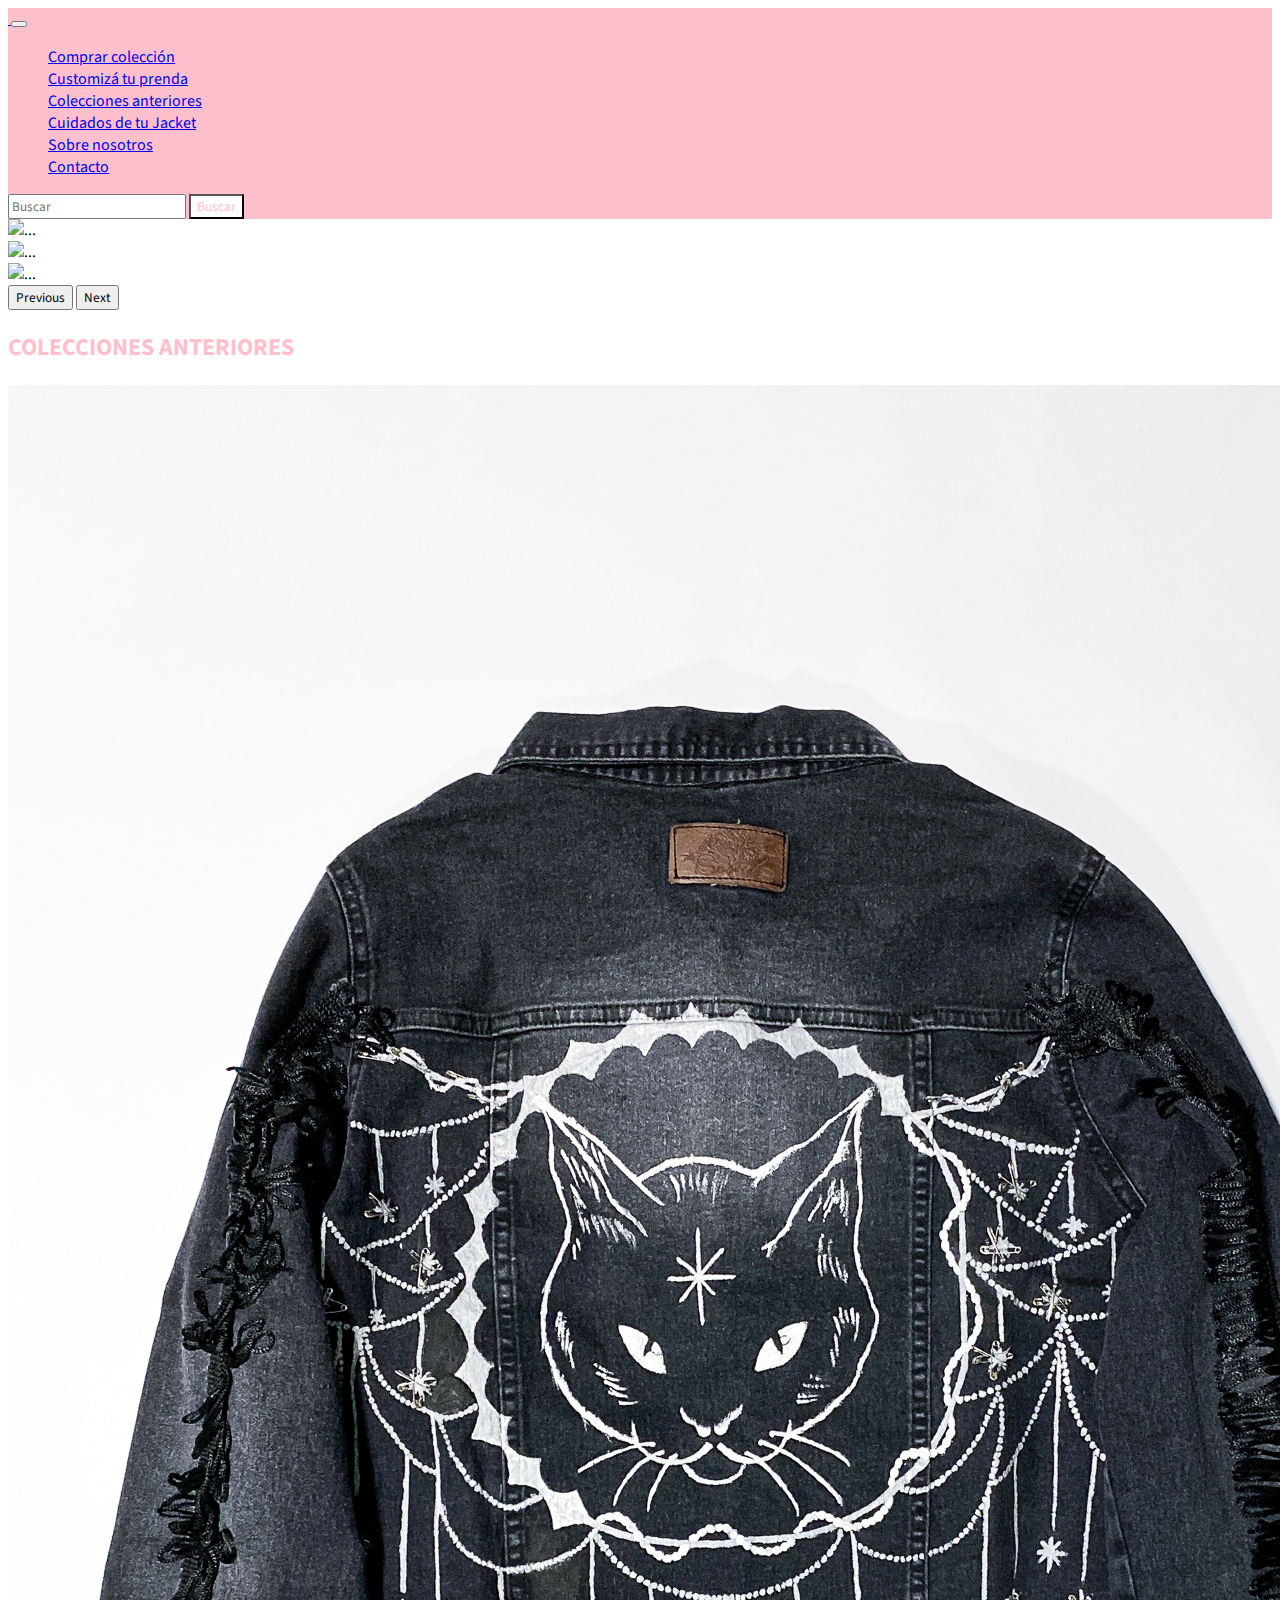
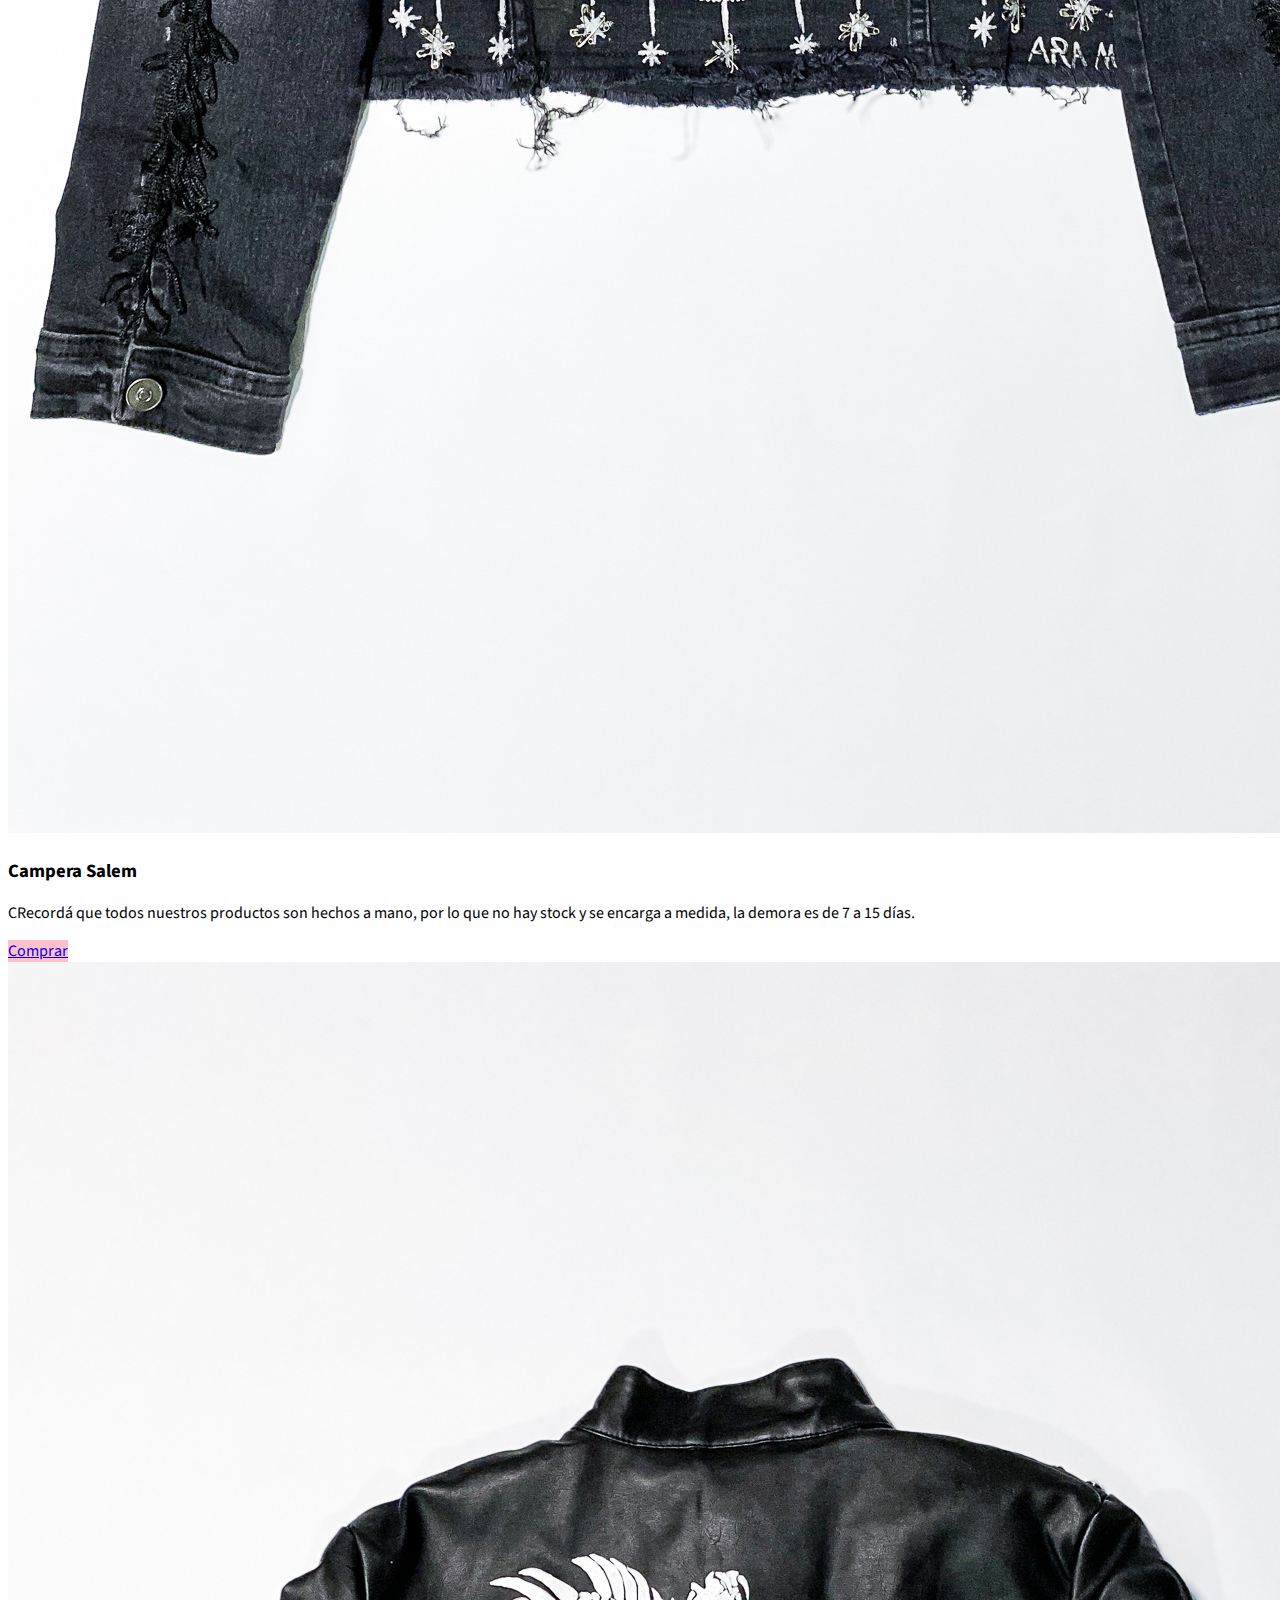
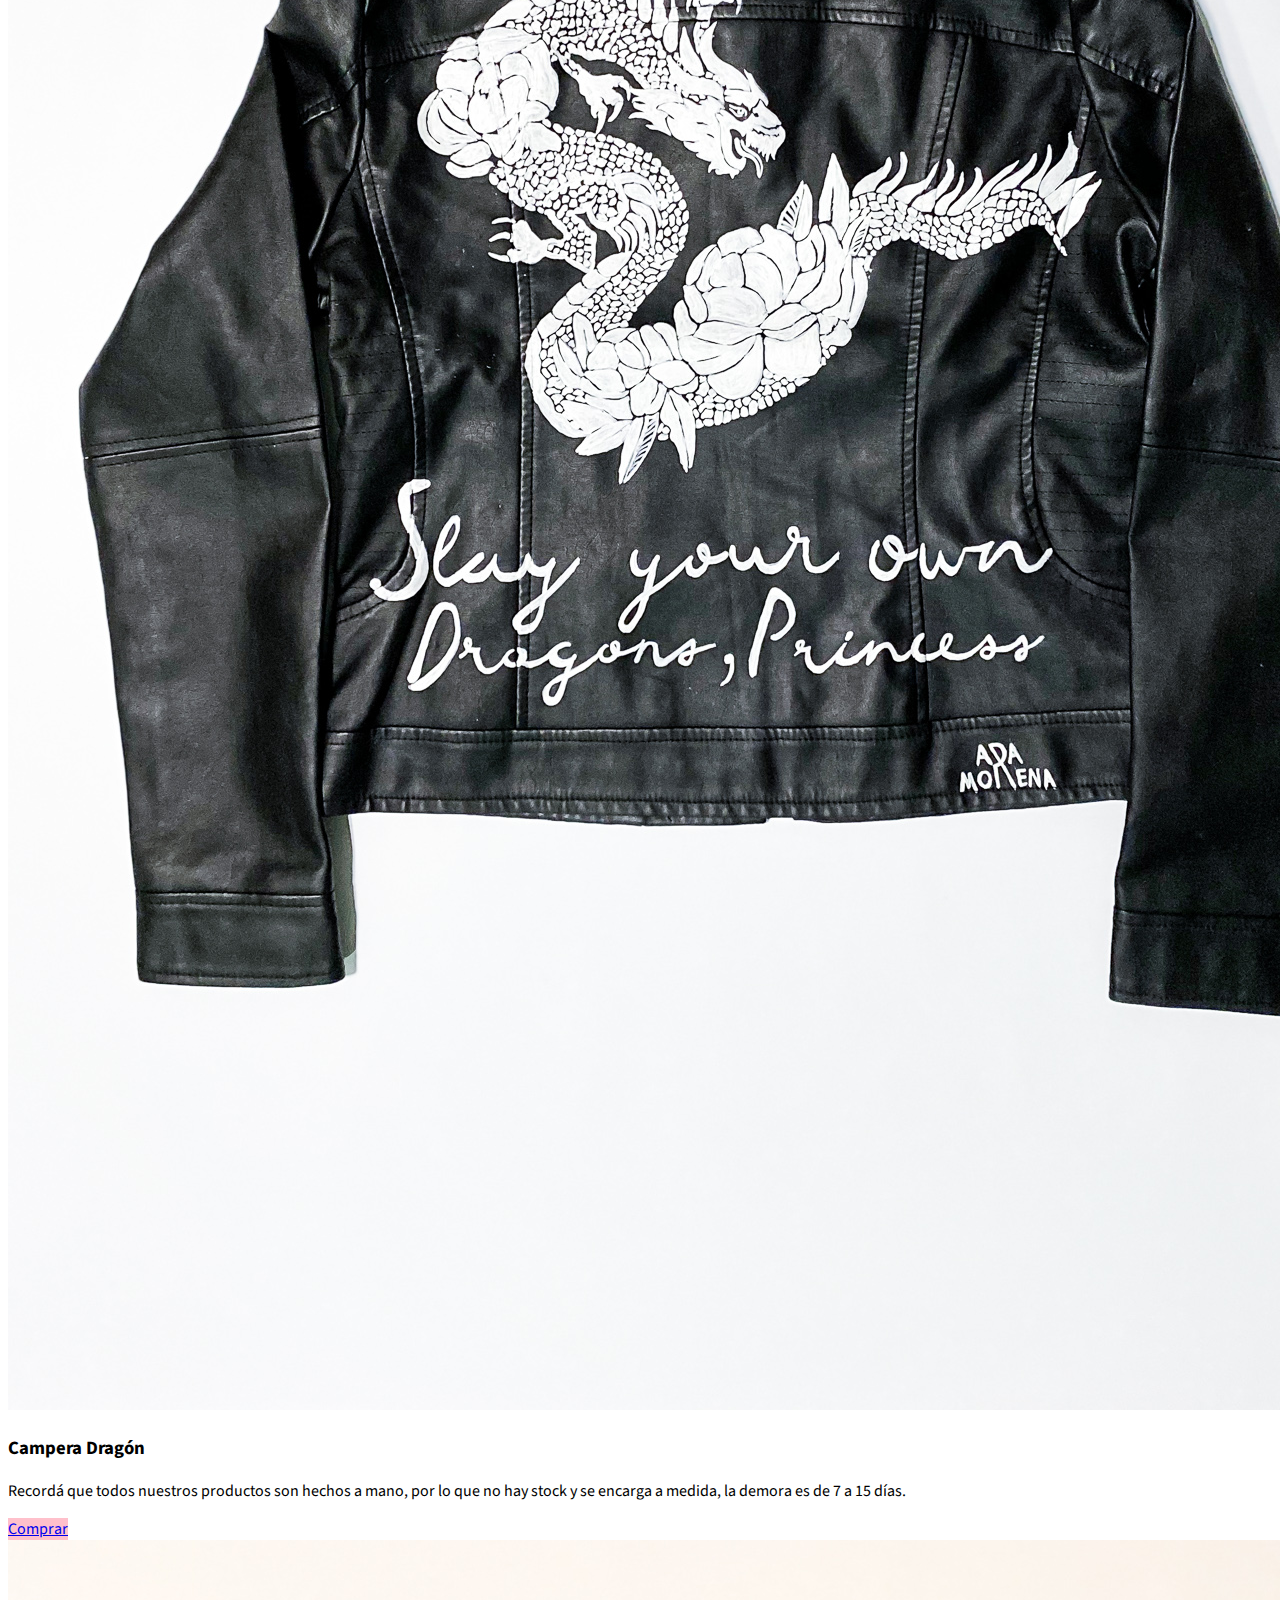
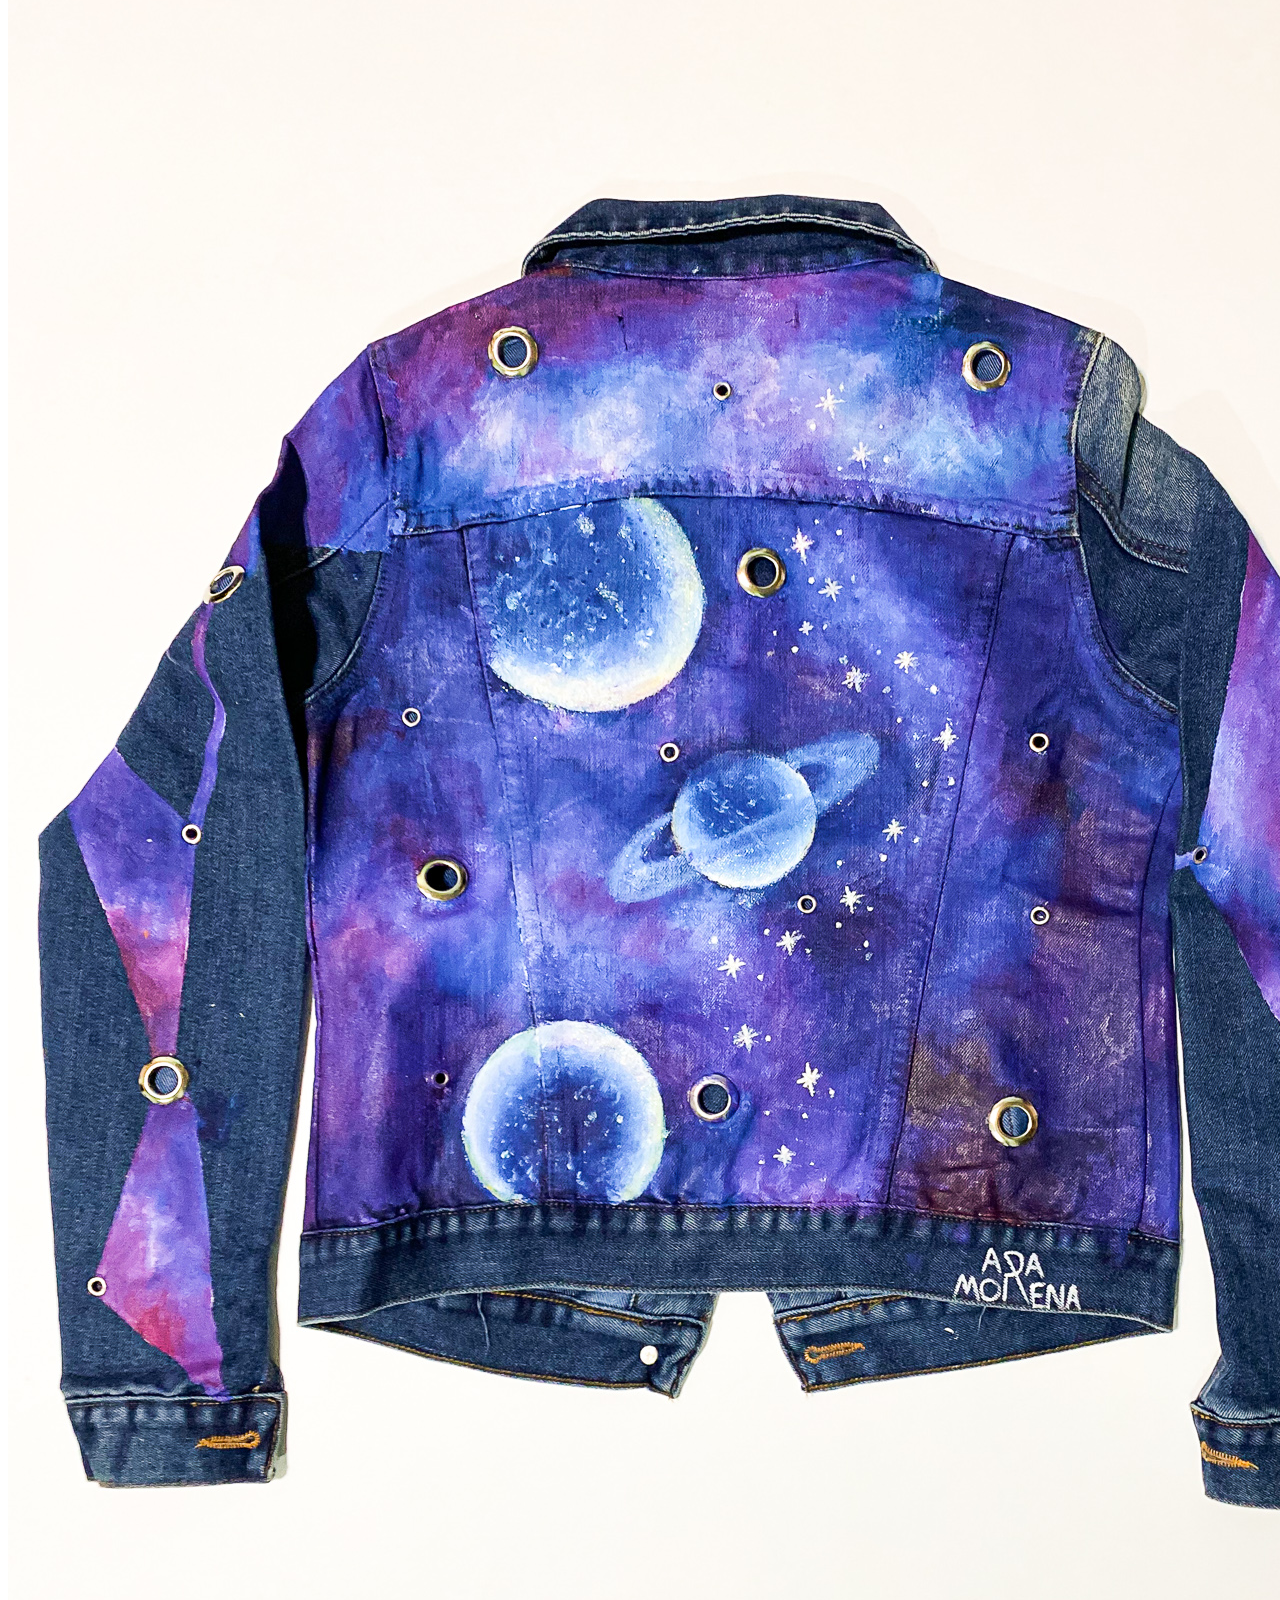
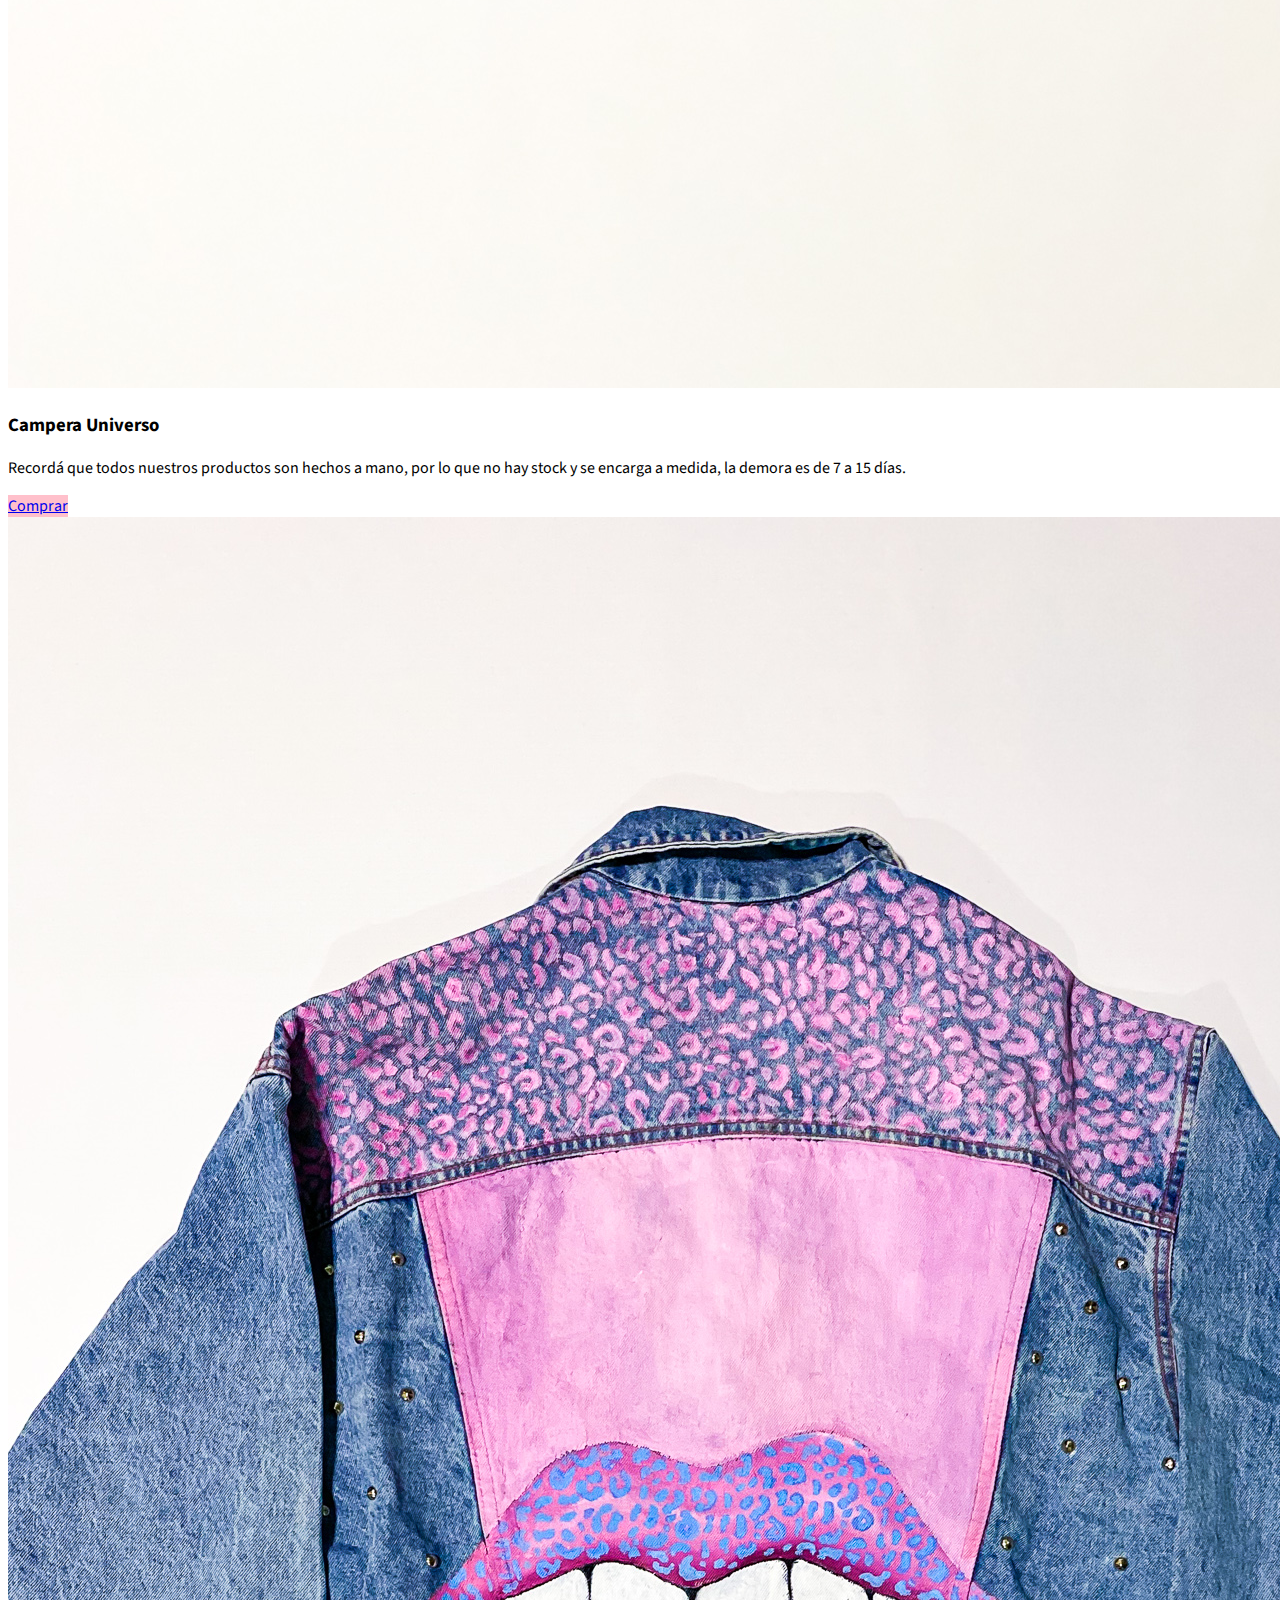
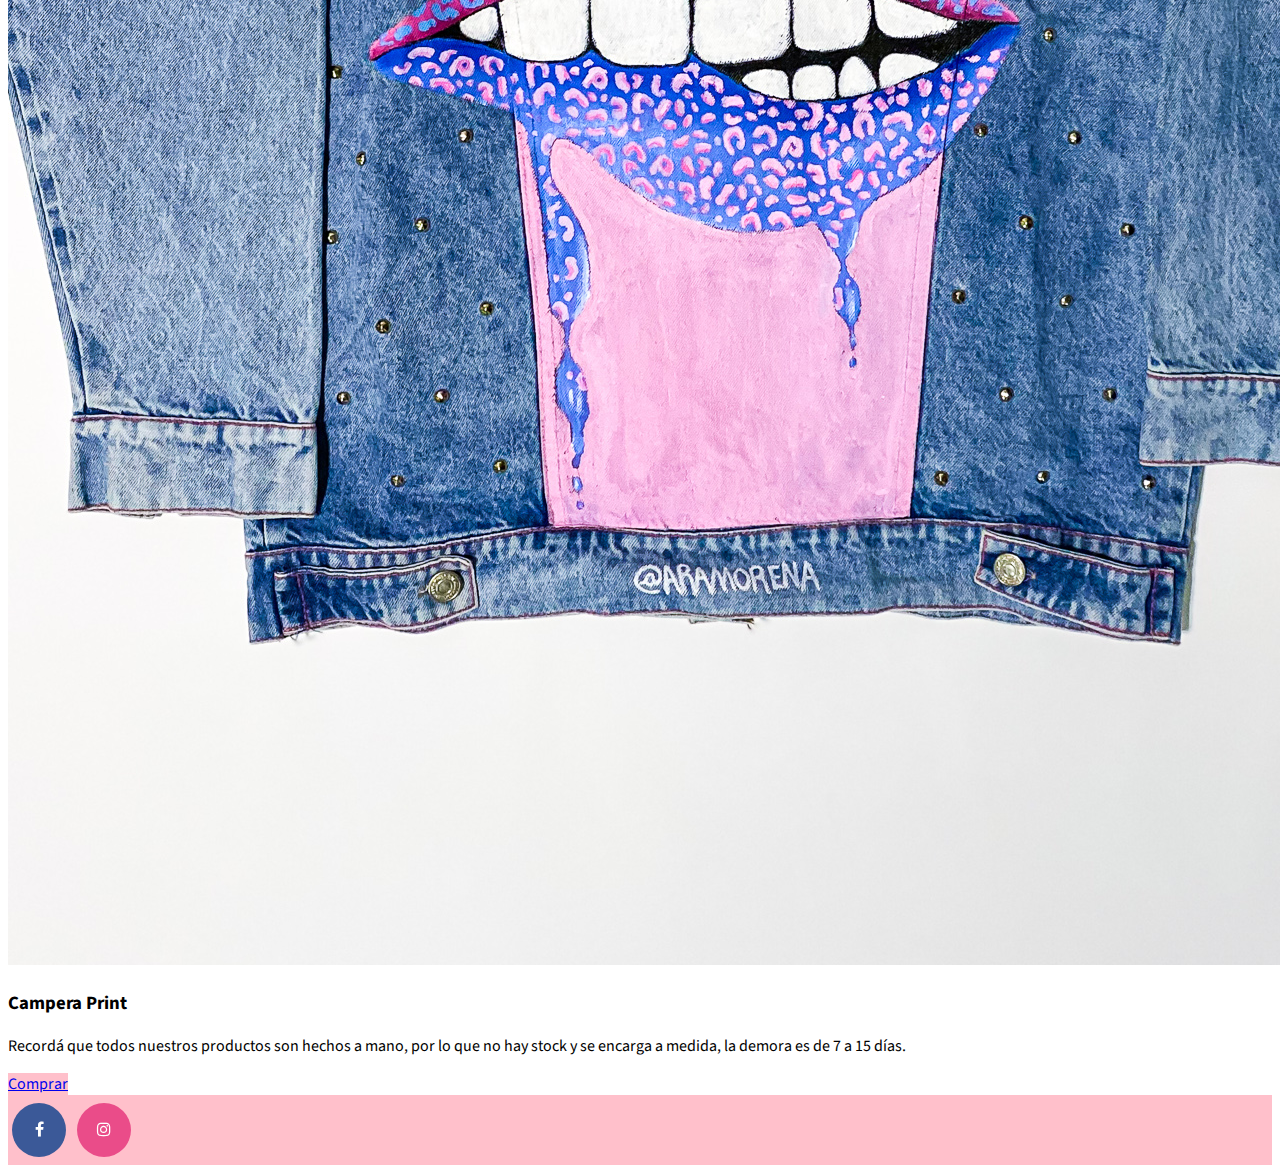
==== Colecciones-anteriores.html @ cd5d0f41 "segunda entrega del proyecto final" ====
<!doctype html>
<html lang="en">
  <head>
    <!-- Required meta tags -->
    <meta charset="utf-8">
    <meta name="viewport" content="width=device-width, initial-scale=1">

    <!-- Bootstrap CSS -->
    <link href="https://cdn.jsdelivr.net/npm/bootstrap@5.0.2/dist/css/bootstrap.min.css" rel="stylesheet" integrity="sha384-EVSTQN3/azprG1Anm3QDgpJLIm9Nao0Yz1ztcQTwFspd3yD65VohhpuuCOmLASjC" crossorigin="anonymous">
     
    <!-- Mi css -->

    <link rel="stylesheet" href="css/style.css">

    <title>ARA MORENA</title>
    <link rel="shortcut icon" href="imagenes/aralogo.svg" type="image/icon">
  </head>
  <body>

    <!-- inicia nav -->

   <nav class="navbar navbar-expand-lg navbar-light bg-pink" id="botonera">
    <div class="container-fluid">
      <a class="navbar-brand" href="Index.html">
        <img src="imagenes/aralogo.svg" alt="">
      </a>
      <button class="navbar-toggler" type="button" data-bs-toggle="collapse" data-bs-target="#navbarSupportedContent" aria-controls="navbarSupportedContent" aria-expanded="false" aria-label="Toggle navigation">
        <span class="navbar-toggler-icon"></span>
      </button>
      <div class="collapse navbar-collapse" id="navbarSupportedContent">
        <ul class="navbar-nav me-auto mb-2 mb-lg-0">
            <li class="nav-item">
              <a class="nav-link" href="Comprar-coleccion.html">Comprar colección</a>
            </li>
            <li class="nav-item">
              <a class="nav-link" href="Customiza-tu-prenda-unica.html">Customizá tu prenda</a>
            </li>
            <li class="nav-item">
              <a class="nav-link" href="Colecciones-anteriores.html">Colecciones anteriores</a>
            </li>
            <li class="nav-item">
              <a class="nav-link" href="Cuidados-de-tu-jacket.html">Cuidados de tu Jacket</a>
            </li>
            <li class="nav-item">
              <a class="nav-link" href="Sobre-nosotros.html">Sobre nosotros</a>
            </li>
            <li class="nav-item">
              <a class="nav-link" href="Contacto.html">Contacto</a>
          </li>
          </ul>
        <form class="d-flex">
          <input class="form-control me-4" type="search" placeholder="Buscar" aria-label="Buscar">
          <button class="btn btn-outline bg-pink2" type="submit">Buscar</button>
        </form>
      </div>
    </div>
  </nav>

   <!-- Termina nav -->

   <!-- Empieza Carrousel -->
  
   <div id="carouselExampleControls" class="carousel slide" data-bs-ride="carousel">
    <div class="carousel-inner">
      <div class="carousel-item active">
        <img src="Imagenes/baner cuadro camperas.jpg" class="d-block w-100" alt="...">
      </div>
      <div class="carousel-item">
        <img src="Imagenes/ban21@150x.png" class="d-block w-100" alt="...">
      </div>
      <div class="carousel-item">
        <img src="Imagenes/banner serie.png" class="d-block w-100" alt="...">
      </div>
    </div>
    <button class="carousel-control-prev" type="button" data-bs-target="#carouselExampleControls" data-bs-slide="prev">
      <span class="carousel-control-prev-icon" aria-hidden="true"></span>
      <span class="visually-hidden">Previous</span>
    </button>
    <button class="carousel-control-next" type="button" data-bs-target="#carouselExampleControls" data-bs-slide="next">
      <span class="carousel-control-next-icon" aria-hidden="true"></span>
      <span class="visually-hidden">Next</span>
    </button>
  </div>

    <!-- Termina Carrousel -->

    
    <!-- Empieza fotos -->
    <main>
        <div class="container-fluid">
            <h2 class="mt-4 text-center bg-pink2">COLECCIONES ANTERIORES</h2>
            <section class="row">

                <article class="col-md-6 col-lg-3 mt-4 mb-4">
                    <div class="card">
                        <img src="Imagenes/cat b.jpg" class="card-img-top" alt="campera gato">
                        <div class="card-body">
                          <h3 class="card-title">Campera Salem</h3>
                          <p class="card-text">CRecordá que todos nuestros productos son hechos a mano, por lo que no hay stock y se encarga a medida, la demora es de 7 a 15 días.</p>
                          <a href="#" class="btn bg-pink">Comprar</a>
                        </div>
                      </div>
                </article>

                <article class="col-md-6 col-lg-3 mt-4 mb-4 ">
                    <div class="card">
                        <img src="Imagenes/dagon b.jpg" class="card-img-top" alt="campera dragon">
                        <div class="card-body">
                          <h3 class="card-title">Campera Dragón</h3>
                          <p class="card-text">Recordá que todos nuestros productos son hechos a mano, por lo que no hay stock y se encarga a medida, la demora es de 7 a 15 días.</p>
                          <a href="#" class="btn bg-pink">Comprar</a>
                        </div>
                      </div>
                </article>

                
                <article class="col-md-6 col-lg-3 mt-4 mb-4 ">
                    <div class="card">
                        <img src="Imagenes/universo b.jpg" class="card-img-top" alt="campera universo">
                        <div class="card-body">
                          <h3 class="card-title">Campera Universo</h3>
                          <p class="card-text">Recordá que todos nuestros productos son hechos a mano, por lo que no hay stock y se encarga a medida, la demora es de 7 a 15 días.</p>
                          <a href="#" class="btn bg-pink">Comprar</a>
                        </div>
                      </div>
                </article>
                
                <article class="col-md-6 col-lg-3 mt-4 mb-4 ">
                    <div class="card">
                        <img src="Imagenes/print b.jpg" class="card-img-top" alt="campera print">
                        <div class="card-body">
                          <h3 class="card-title">Campera Print</h3>
                          <p class="card-text">Recordá que todos nuestros productos son hechos a mano, por lo que no hay stock y se encarga a medida, la demora es de 7 a 15 días.</p>
                          <a href="#" class="btn bg-pink">Comprar</a>
                        </div>
                      </div>
                </article>

            </section>         
           </div>
           <!-- Termina fotos -->
    <footer class="py-3 text-center bg-pink">
        <div class="row">
           <div class= "me-auto text-center mt-4">
               <a href="http://facebook.com/aramorenajackets" target="_blank" class="btn-social btn-facebook"><i class="fa fa-facebook"></i></a>
      
           <a href="http://instagram.com/aramorena" target="_blank" class="btn-social btn-instagram"><i class="fa fa-instagram"></i></a>
        </div>
    </footer>
    </main>
  </body>
</html>
---- css/style.css ----
@import url('https://fonts.googleapis.com/css2?family=Lato:wght@300;400&family=Source+Sans+Pro:ital,wght@0,600;1,400&display=swap');
@import url("//maxcdn.bootstrapcdn.com/font-awesome/4.3.0/css/font-awesome.min.css");
*{
    font-family: 'Lato', sans-serif;
font-family: 'Source Sans Pro', sans-serif;
}

.bg-pink{
    background-color: pink;
}

#botonera img{
    width: 150px;
}

.bg-pink2{
    color: pink;
    background-color: white;
}

a.btn-social,
.btn-social
{
    border-radius: 50%;
    color: #ffffff !important;
    display: inline-block;
    height: 54px;
    line-height: 54px;
    margin: 8px 4px;
    text-align: center;
    text-decoration: none;
    transition: background-color .3s;
    webkit-transition: background-color .3s;
    width: 54px;
}

.btn-social .fa,.btn-social i
{
    backface-visibility: hidden;
    moz-backface-visibility: hidden;
    ms-transform: scale(1);
    o-transform: scale(1);
    transform: scale(1);
    transition: all .25s;
    webkit-backface-visibility: hidden;
    webkit-transform: scale(1);
    webkit-transition: all .25s;
}
.btn-social:hover,.btn-social:focus
{
    color: #fff;
    outline: none;
    text-decoration: none;
}
.btn-social:hover .fa,.btn-social:focus .fa,.btn-social:hover i,.btn-social:focus i
{
    ms-transform: scale(1.3);
    o-transform: scale(1.3);
    transform: scale(1.3);
    webkit-transform: scale(1.3);
}
.btn-social.btn-xs
{
    font-size: 9px;
    height: 24px;
    line-height: 13px;
    margin: 6px 2px;
    width: 24px;
}
.btn-social.btn-sm
{
    font-size: 13px;
    height: 36px;
    line-height: 18px;
    margin: 6px 2px;
    width: 36px;
}
.btn-social.btn-lg
{
    font-size: 22px;
    height: 72px;
    line-height: 40px;
    margin: 10px 6px;
    width: 72px;
}
.btn-facebook
{
    background-color: #3b5998;
}
.btn-facebook:hover
{
    background-color: #4c70ba;
}

.btn-instagram
{
    background-color: #ea4c89;
}
.btn-instagram:hover
{
    background-color:  #ef7aa7;
}

ul li {
    list-style: none;
}
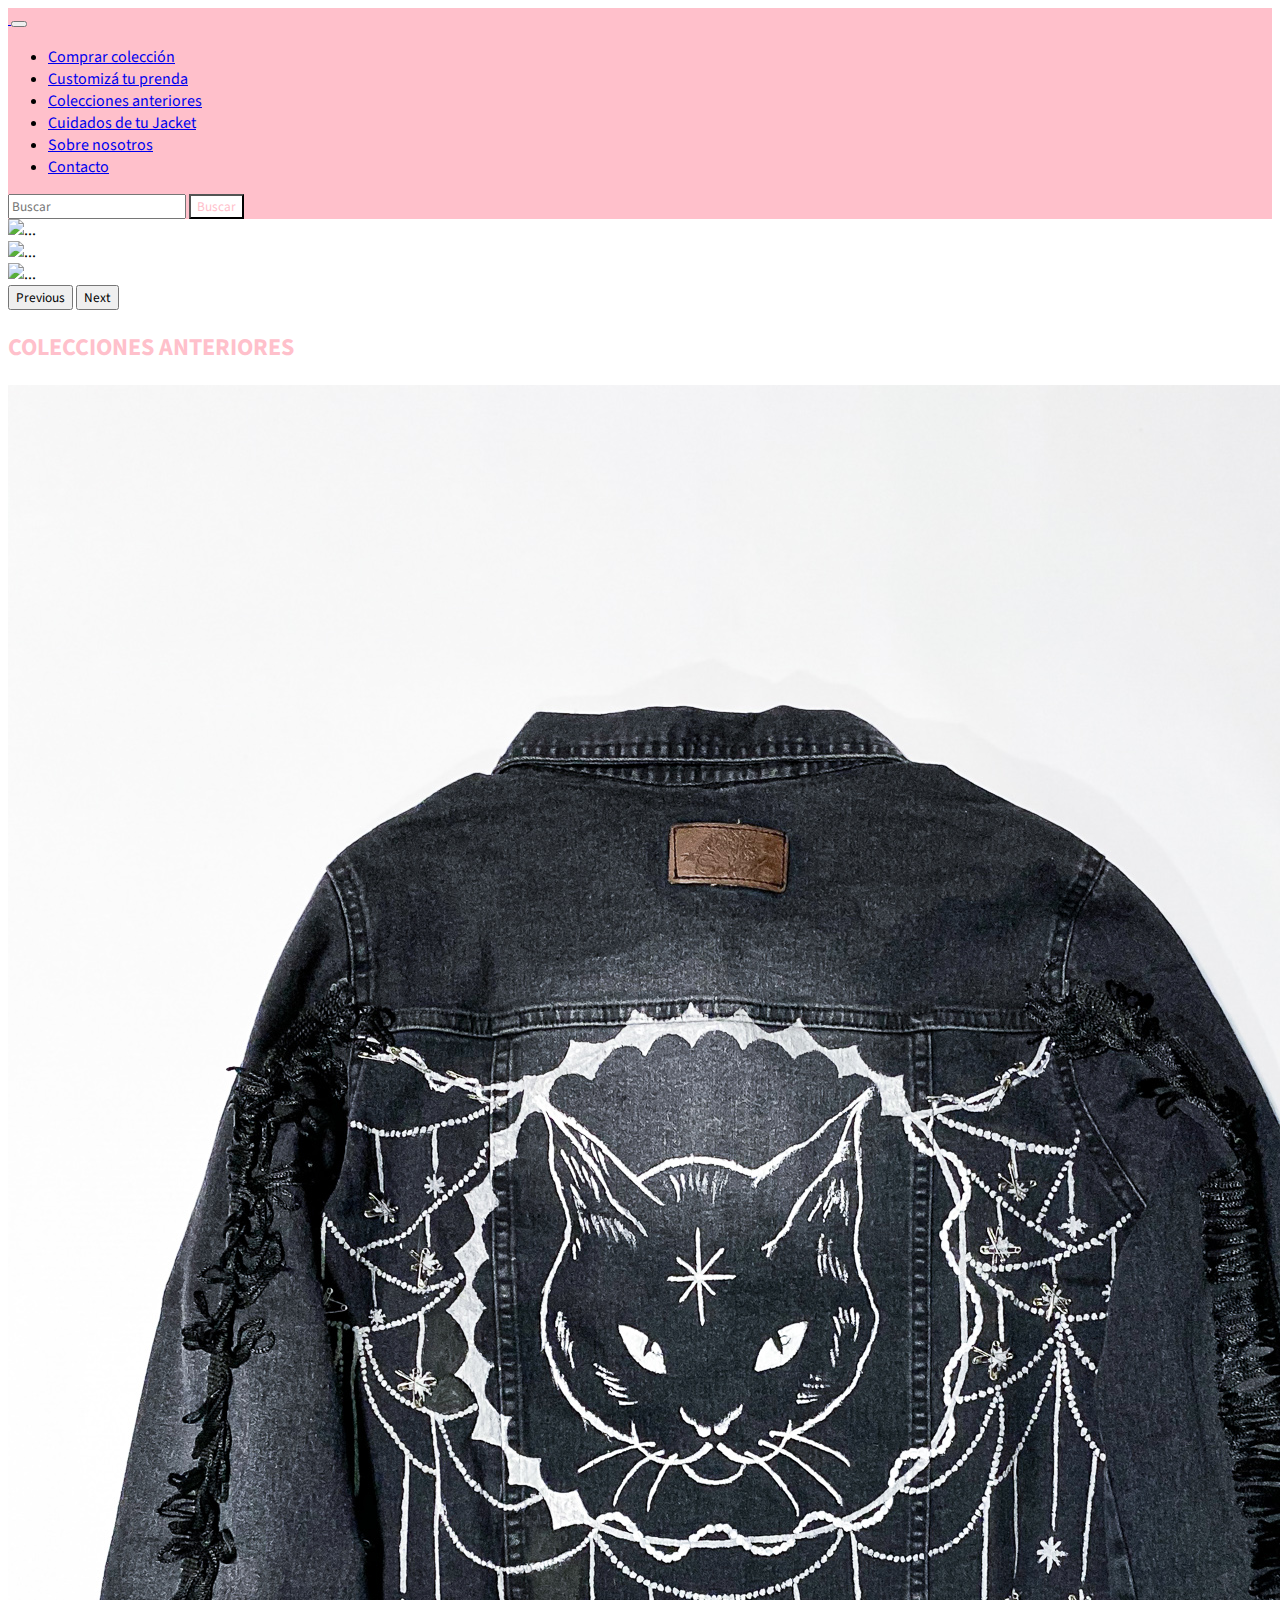
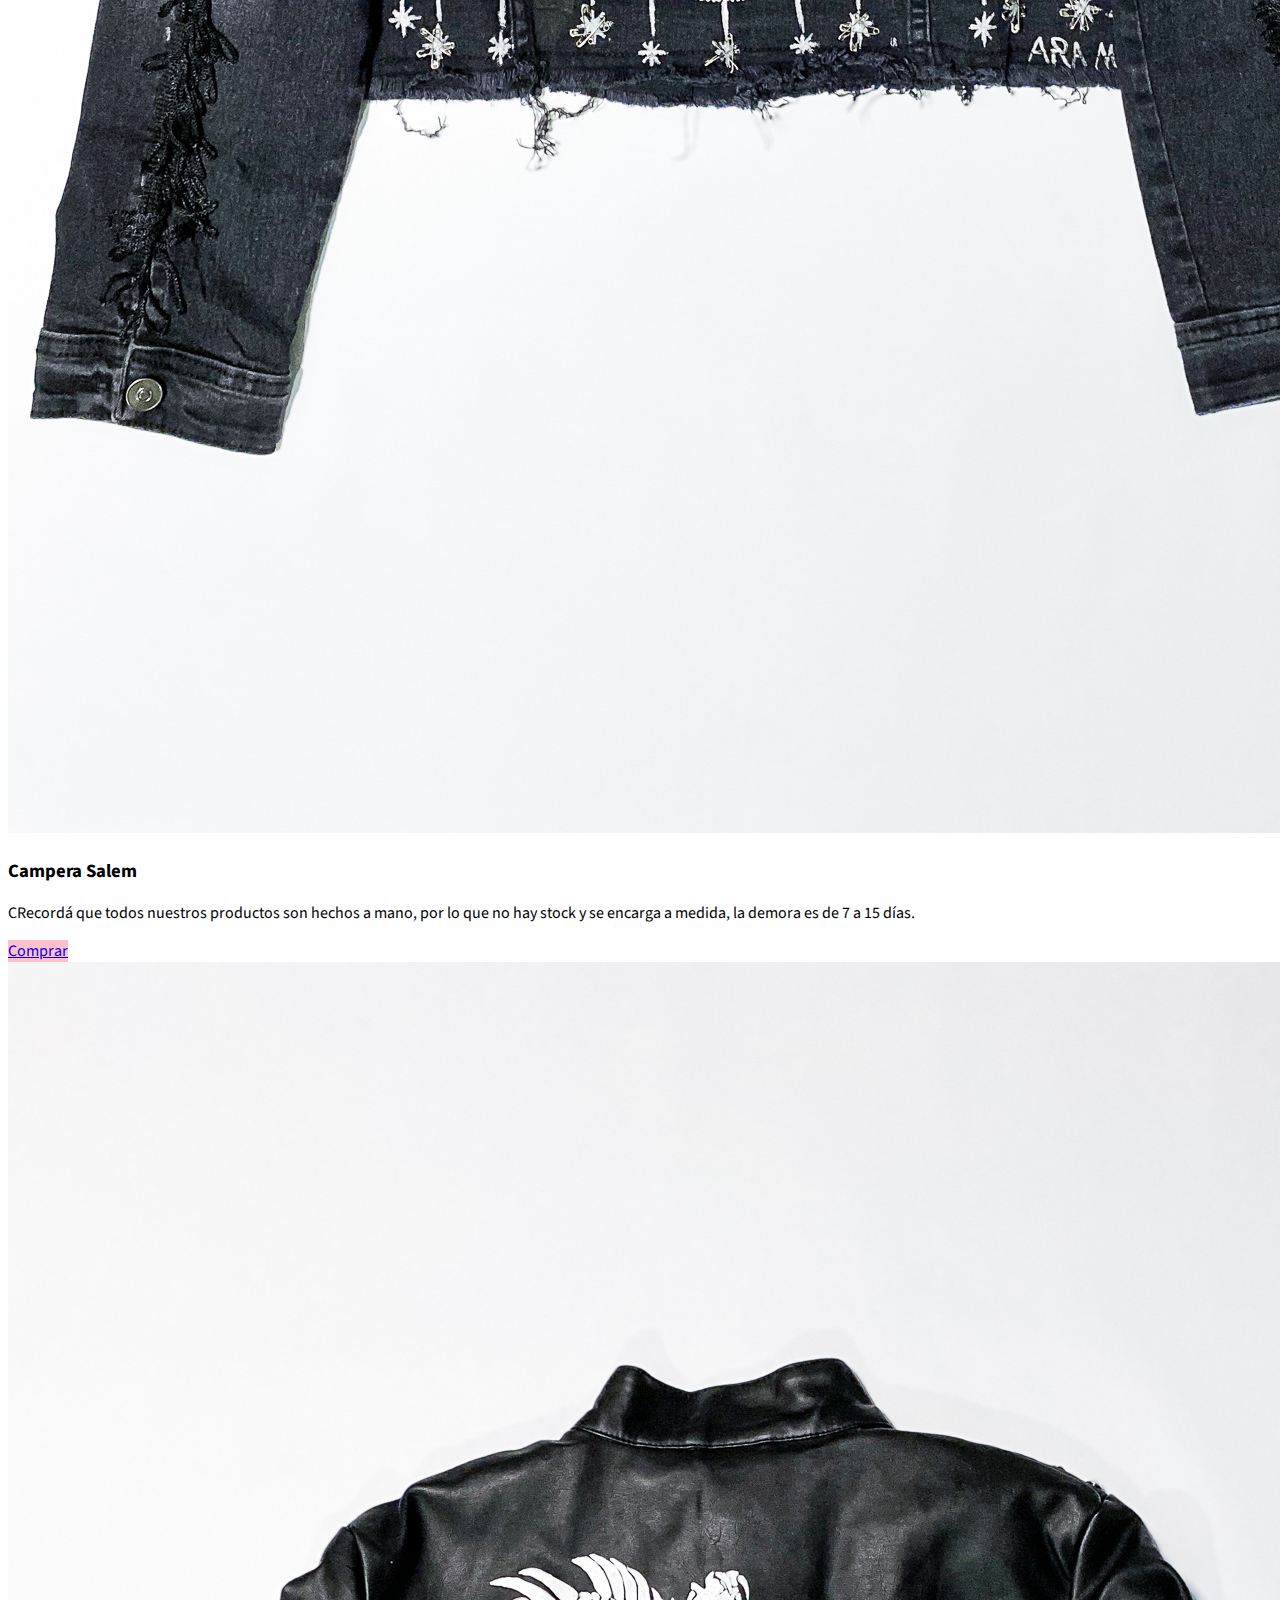
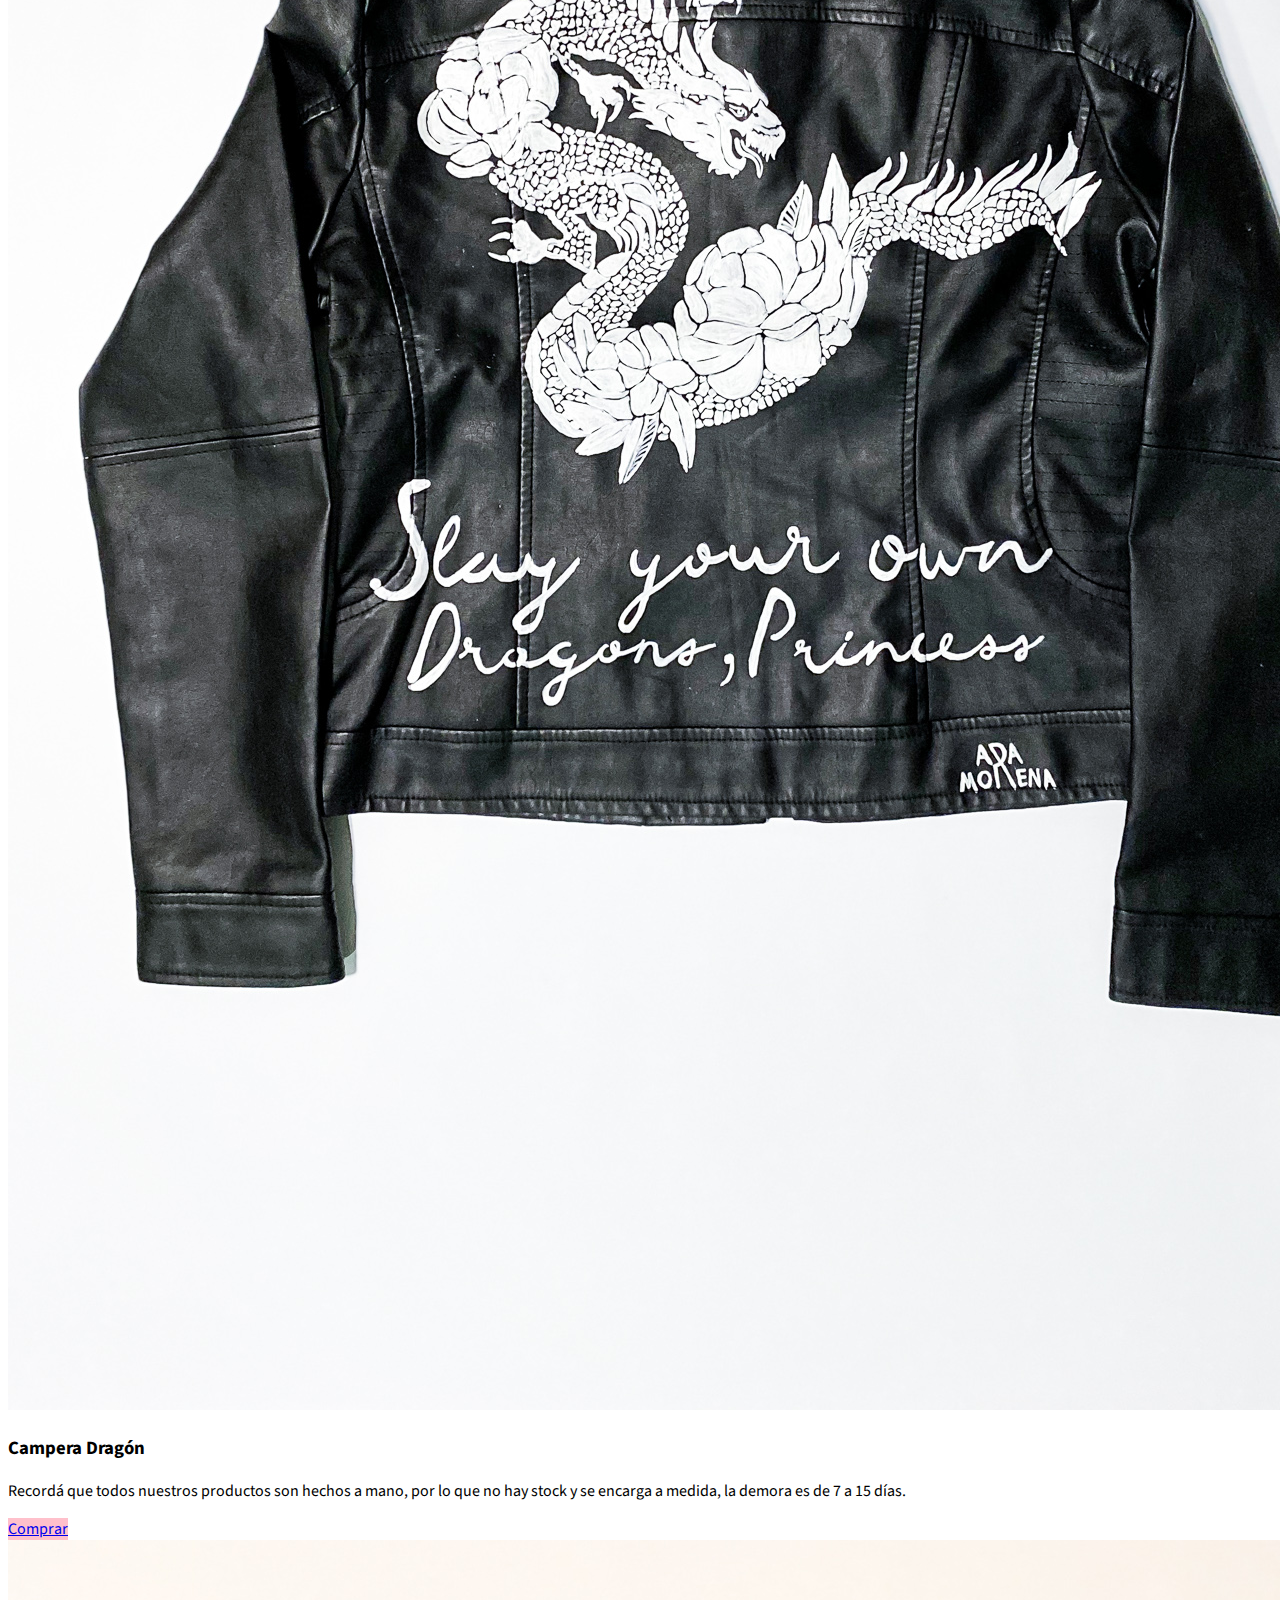
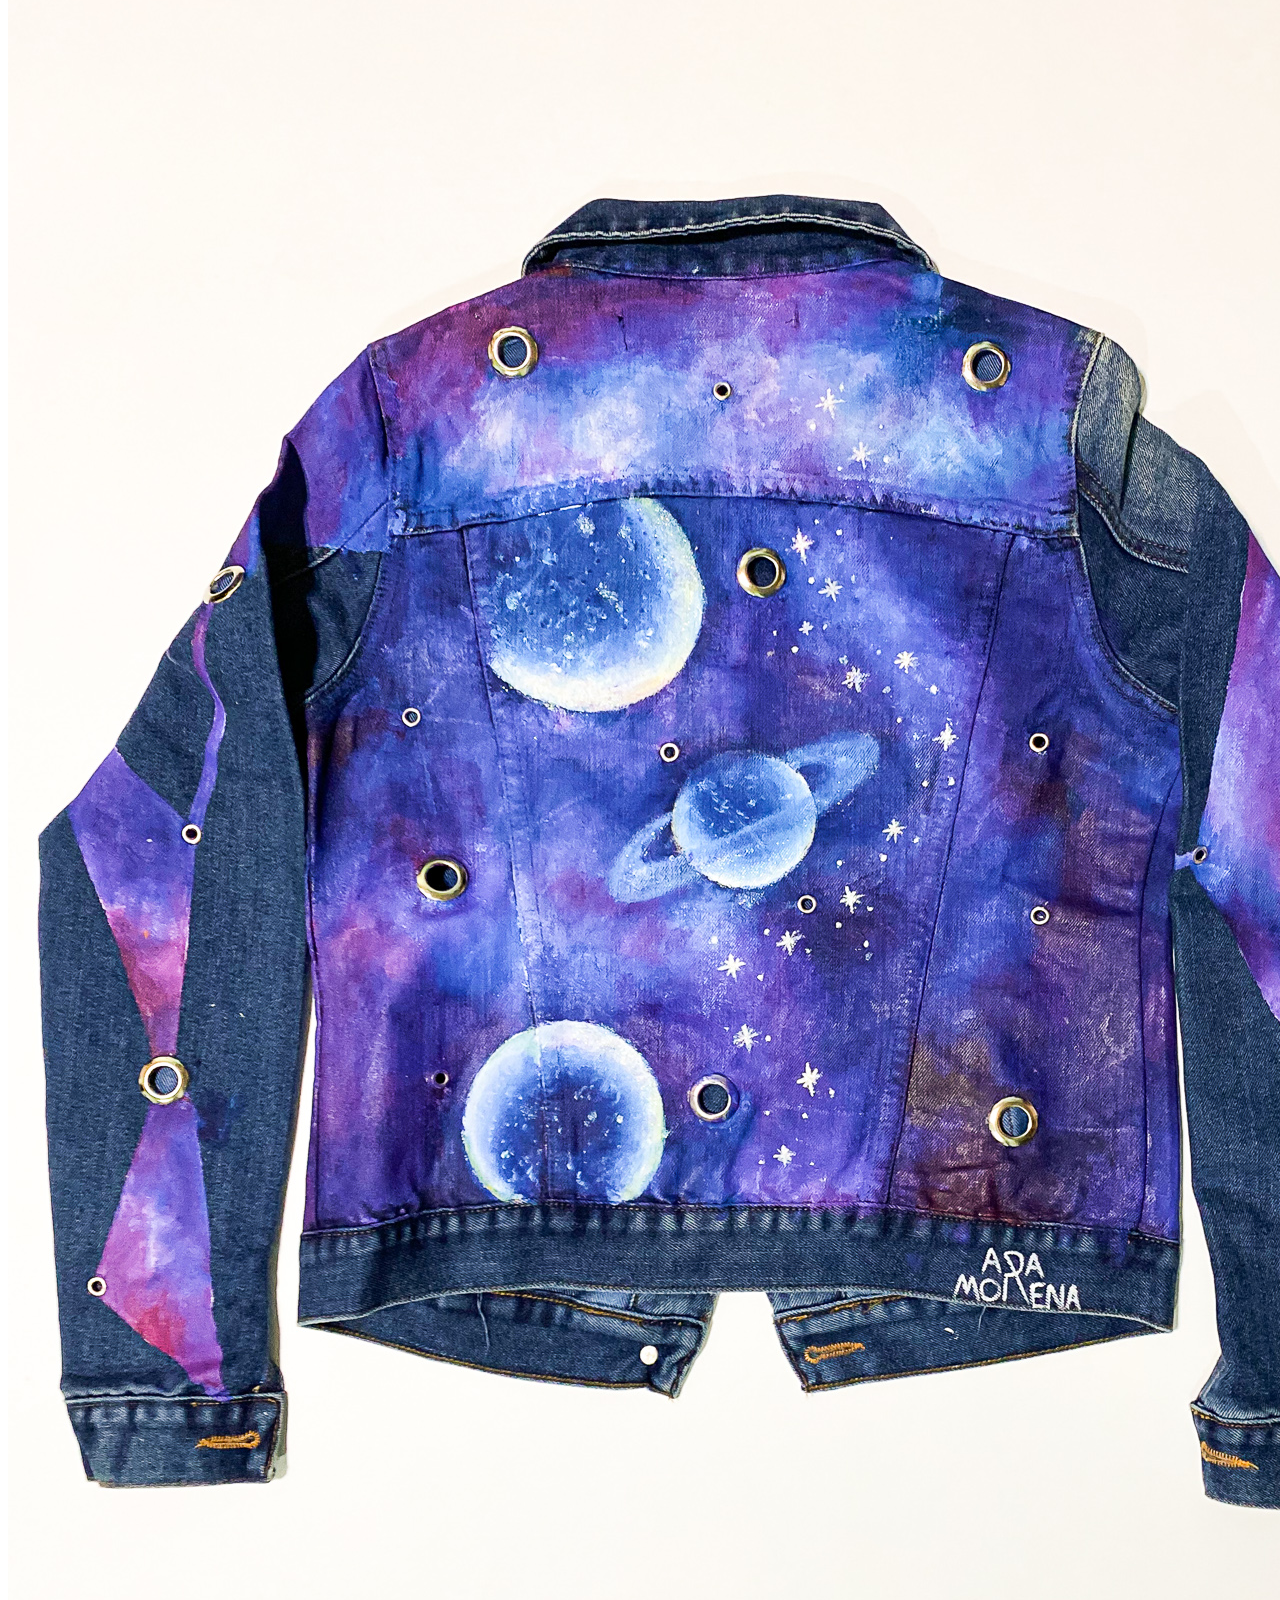
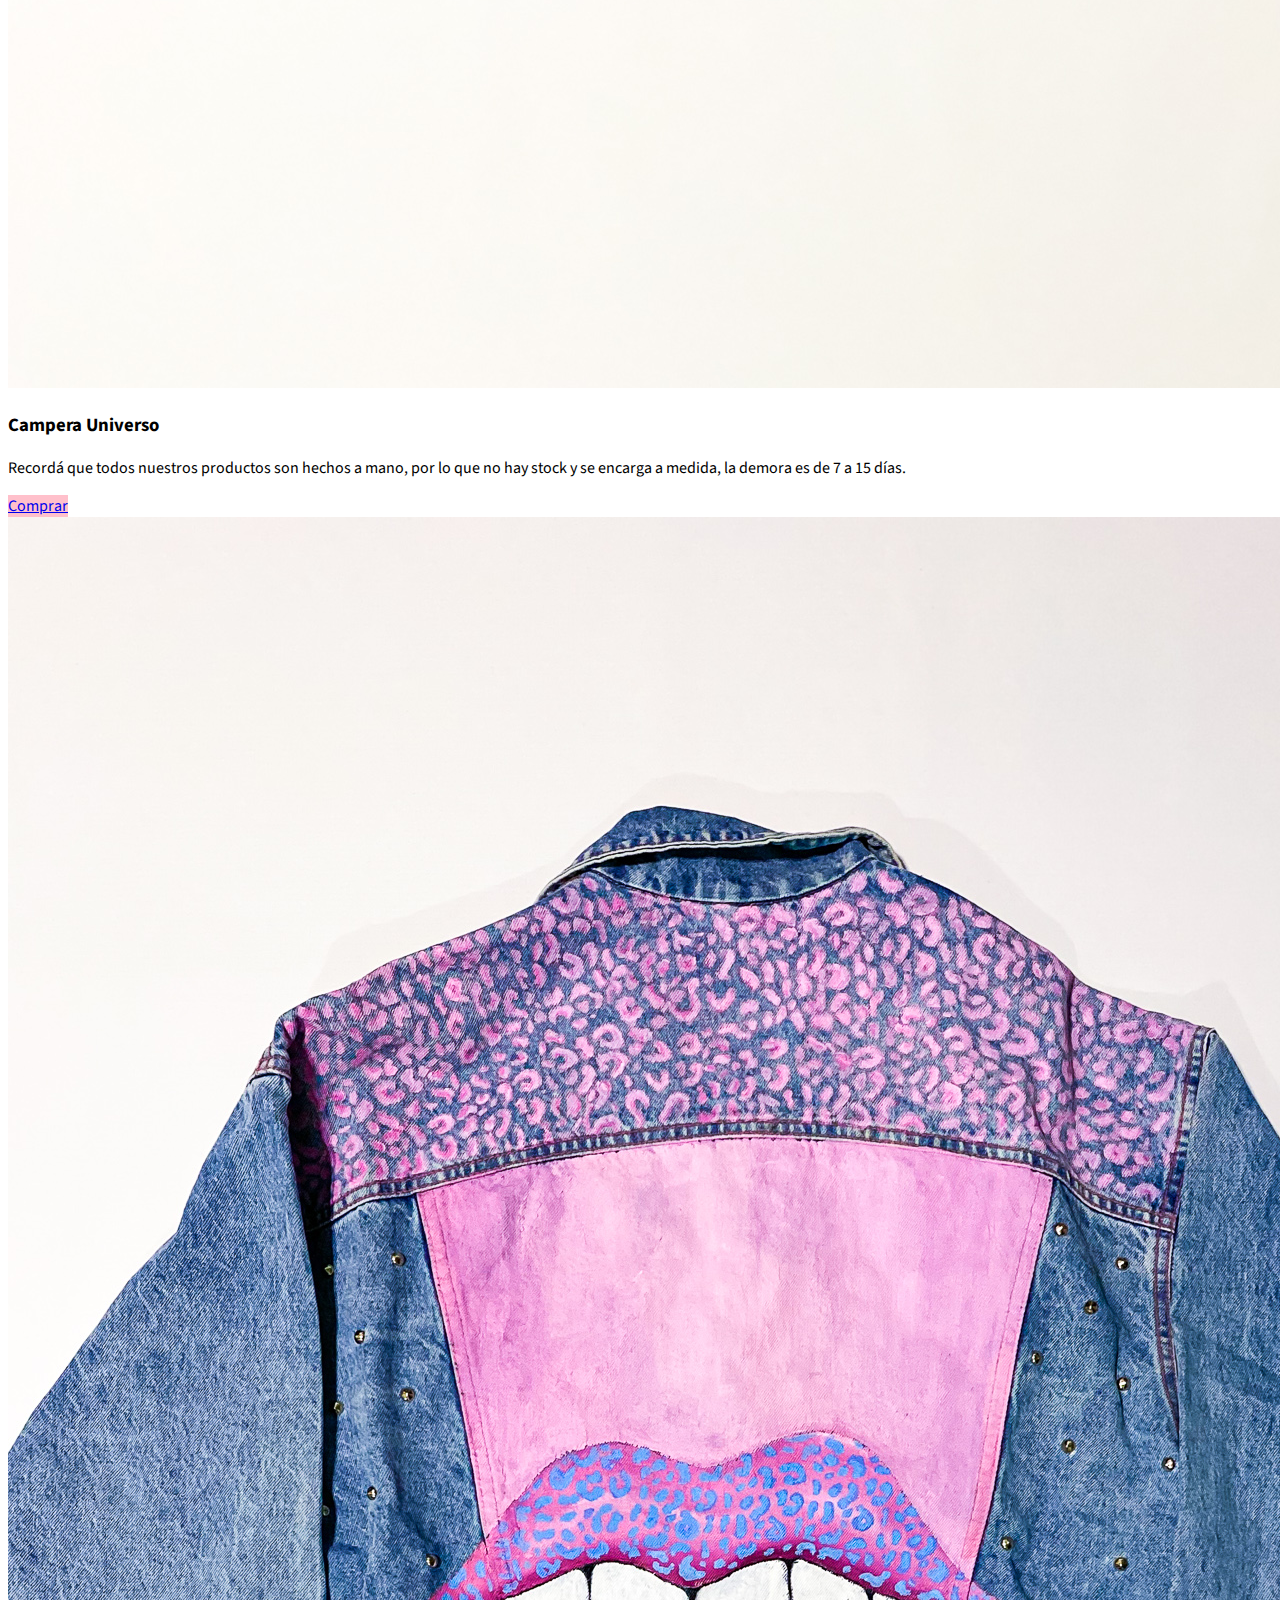
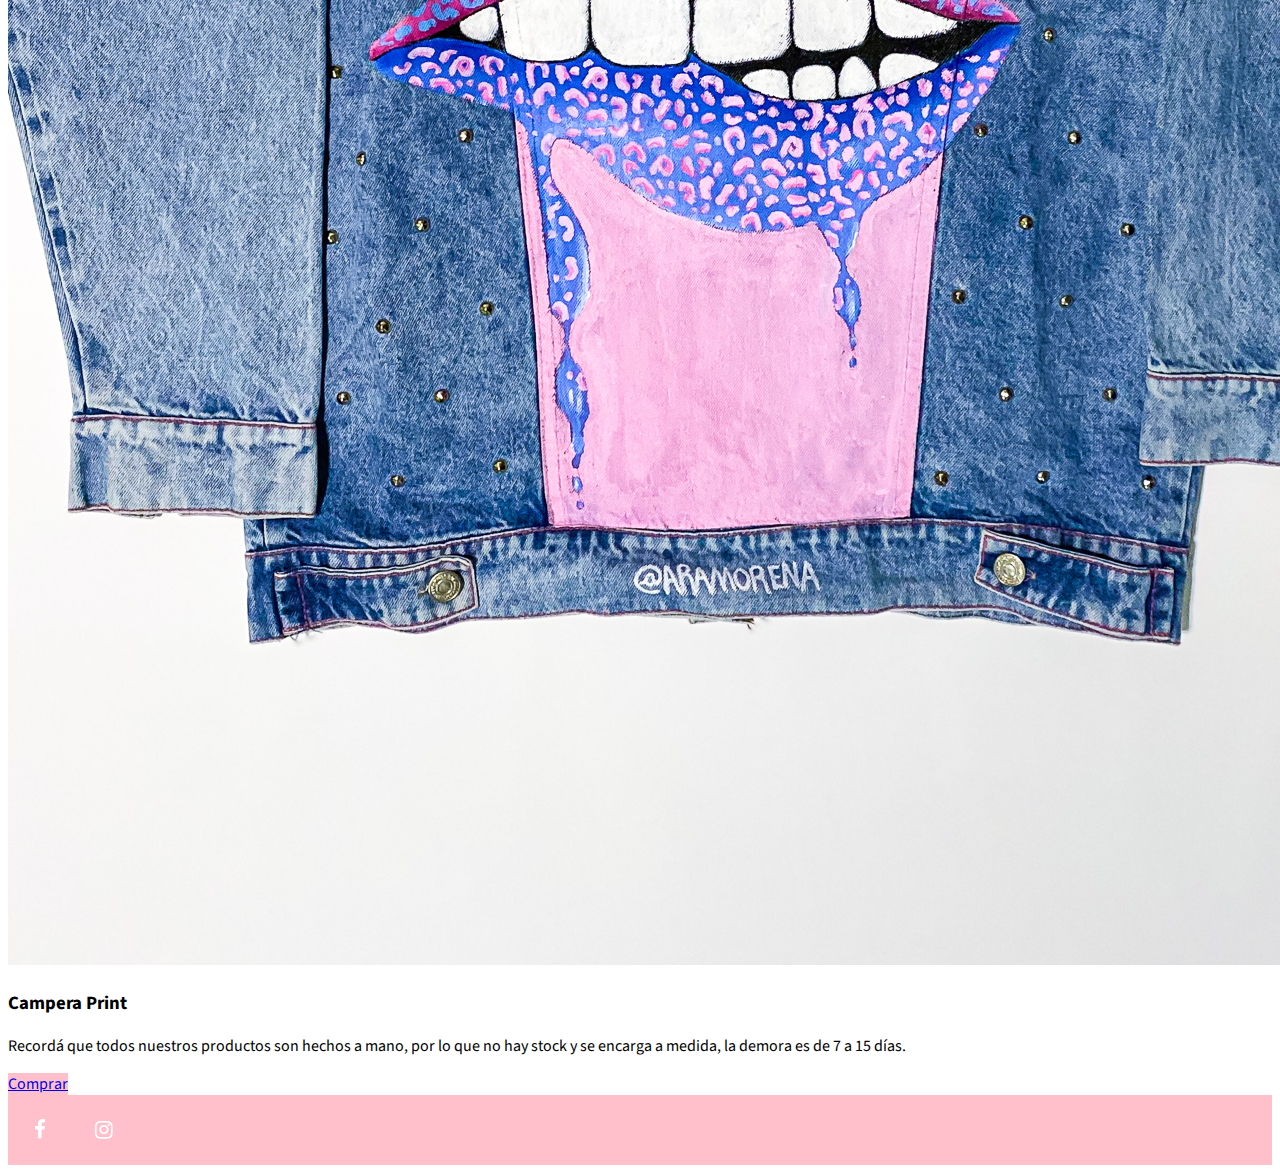
==== commit afc15139: "aplicando sass" ====
--- a/Colecciones-anteriores.html
+++ b/Colecciones-anteriores.html
@@ -10,18 +10,18 @@
      
     <!-- Mi css -->
 
-    <link rel="stylesheet" href="css/style.css">
+    <link rel="stylesheet" href="css/main.css">
 
     <title>ARA MORENA</title>
     <link rel="shortcut icon" href="imagenes/aralogo.svg" type="image/icon">
   </head>
   <body>
-
+    <script src="https://cdn.jsdelivr.net/npm/bootstrap@5.2.1/dist/js/bootstrap.bundle.min.js" integrity="sha384-u1OknCvxWvY5kfmNBILK2hRnQC3Pr17a+RTT6rIHI7NnikvbZlHgTPOOmMi466C8" crossorigin="anonymous"></script>
     <!-- inicia nav -->
 
    <nav class="navbar navbar-expand-lg navbar-light bg-pink" id="botonera">
     <div class="container-fluid">
-      <a class="navbar-brand" href="Index.html">
+      <a class="navbar-brand" href="index.html">
         <img src="imagenes/aralogo.svg" alt="">
       </a>
       <button class="navbar-toggler" type="button" data-bs-toggle="collapse" data-bs-target="#navbarSupportedContent" aria-controls="navbarSupportedContent" aria-expanded="false" aria-label="Toggle navigation">
--- a/css/main.css
+++ b/css/main.css
@@ -0,0 +1,102 @@
+@import url("https://fonts.googleapis.com/css2?family=Lato:wght@300;400&family=Source+Sans+Pro:ital,wght@0,600;1,400&display=swap");
+@import url("//maxcdn.bootstrapcdn.com/font-awesome/4.3.0/css/font-awesome.min.css");
+@import url("https://fonts.googleapis.com/css2?family=Lato:wght@300;400&family=Source+Sans+Pro:ital,wght@0,600;1,400&display=swap");
+* {
+  font-family: "Source Sans Pro", sans-serif;
+}
+
+.bg-pink {
+  background-color: pink;
+}
+
+#botonera img {
+  width: 150px;
+}
+
+.bg-pink2 {
+  color: pink;
+  background-color: white;
+}
+
+a .btn-social {
+  border-radius: 50%;
+  color: #ffffff;
+  display: inline-block;
+  height: 54px;
+  line-height: 54px;
+  margin: 8px 4px;
+  text-align: center;
+  text-decoration: none;
+  width: 54px;
+}
+
+.btn-social {
+  border-radius: 50%;
+  color: #ffffff;
+  display: inline-block;
+  height: 54px;
+  line-height: 54px;
+  margin: 8px 4px;
+  text-align: center;
+  text-decoration: none;
+  width: 54px;
+}
+.btn-social .fa {
+  -webkit-backface-visibility: hidden;
+          backface-visibility: hidden;
+  transform: scale(1);
+  transition: all 0.25s;
+  transform: scale(1.3);
+}
+.btn-social i {
+  -webkit-backface-visibility: hidden;
+          backface-visibility: hidden;
+  transform: scale(1);
+  transition: all 0.25s;
+  transform: scale(1.3);
+}
+.btn-social:hover {
+  color: #fff;
+  outline: none;
+  text-decoration: none;
+  transform: scale(1.3);
+}
+.btn-social:focus {
+  color: #fff;
+  outline: none;
+  text-decoration: none;
+  transform: scale(1.3);
+}
+.btn-social .btn-xs {
+  font-size: 9px;
+  height: 24px;
+  line-height: 13px;
+  margin: 6px 2px;
+  width: 24px;
+}
+.btn-social .btn-sm {
+  font-size: 13px;
+  height: 36px;
+  line-height: 18px;
+  margin: 6px 2px;
+  width: 36px;
+}
+.btn-social .btn-lg {
+  font-size: 22px;
+  height: 72px;
+  line-height: 40px;
+  margin: 10px 6px;
+  width: 72px;
+}
+.btn-social .btn-facebok {
+  background-color: #3b5998;
+}
+.btn-social .btn-facebok:hover {
+  background-color: #4c70ba;
+}
+.btn-social .btn-instagram {
+  background-color: #EA4C89;
+}
+.btn-social .btn-instagram:hover {
+  background-color: #ef7aa7;
+}/*# sourceMappingURL=main.css.map */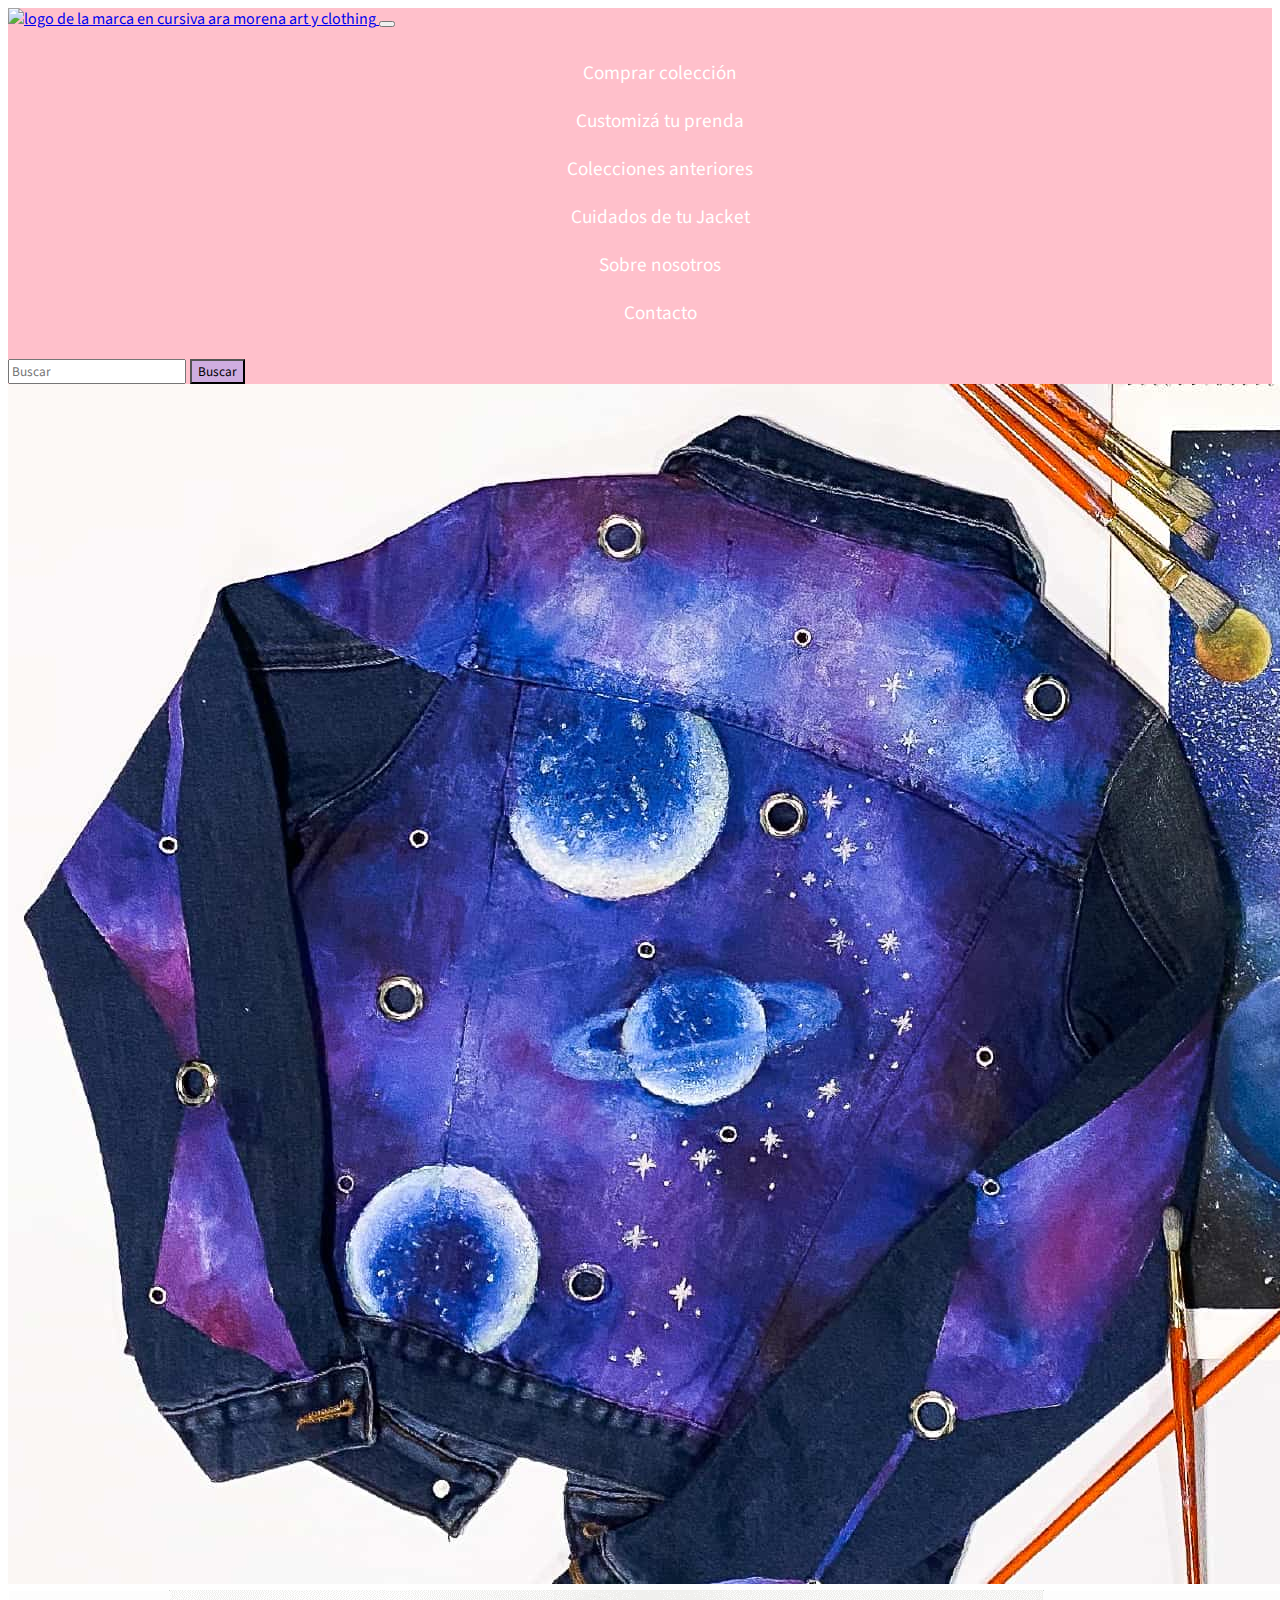
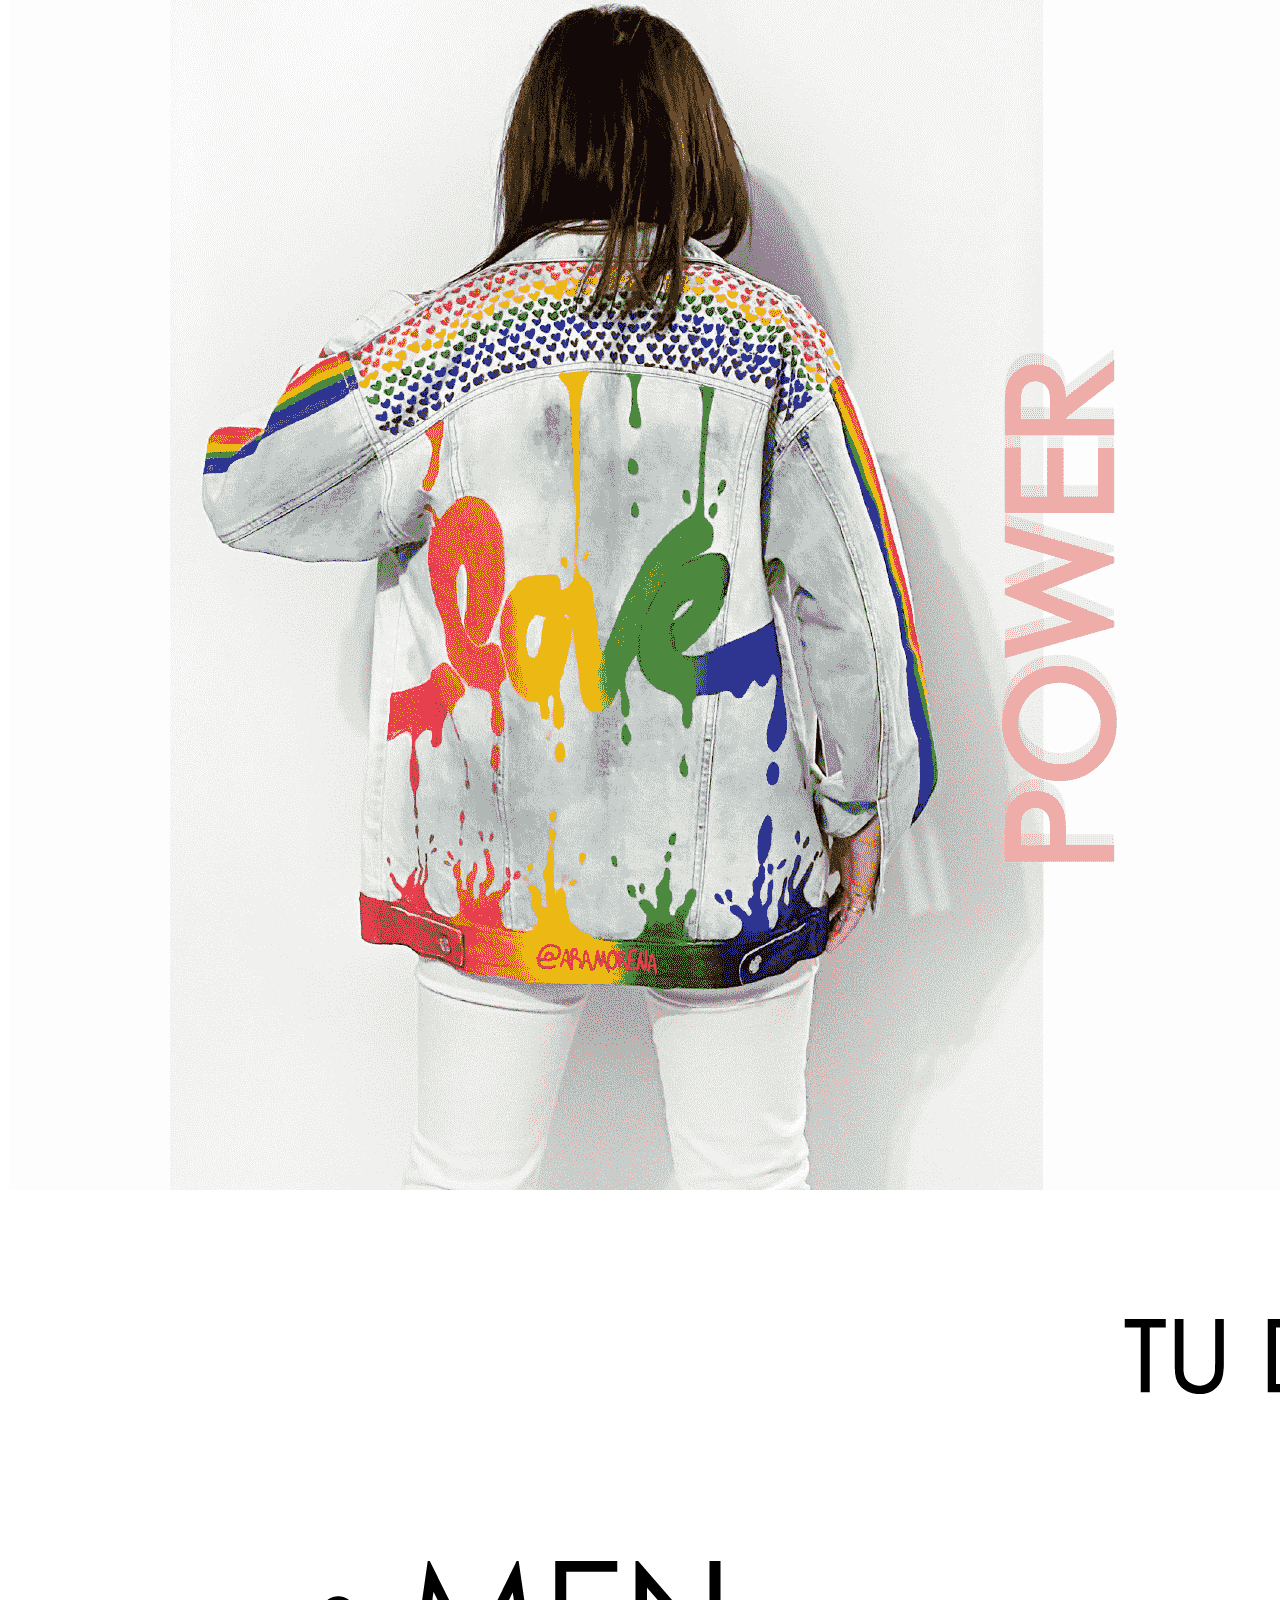
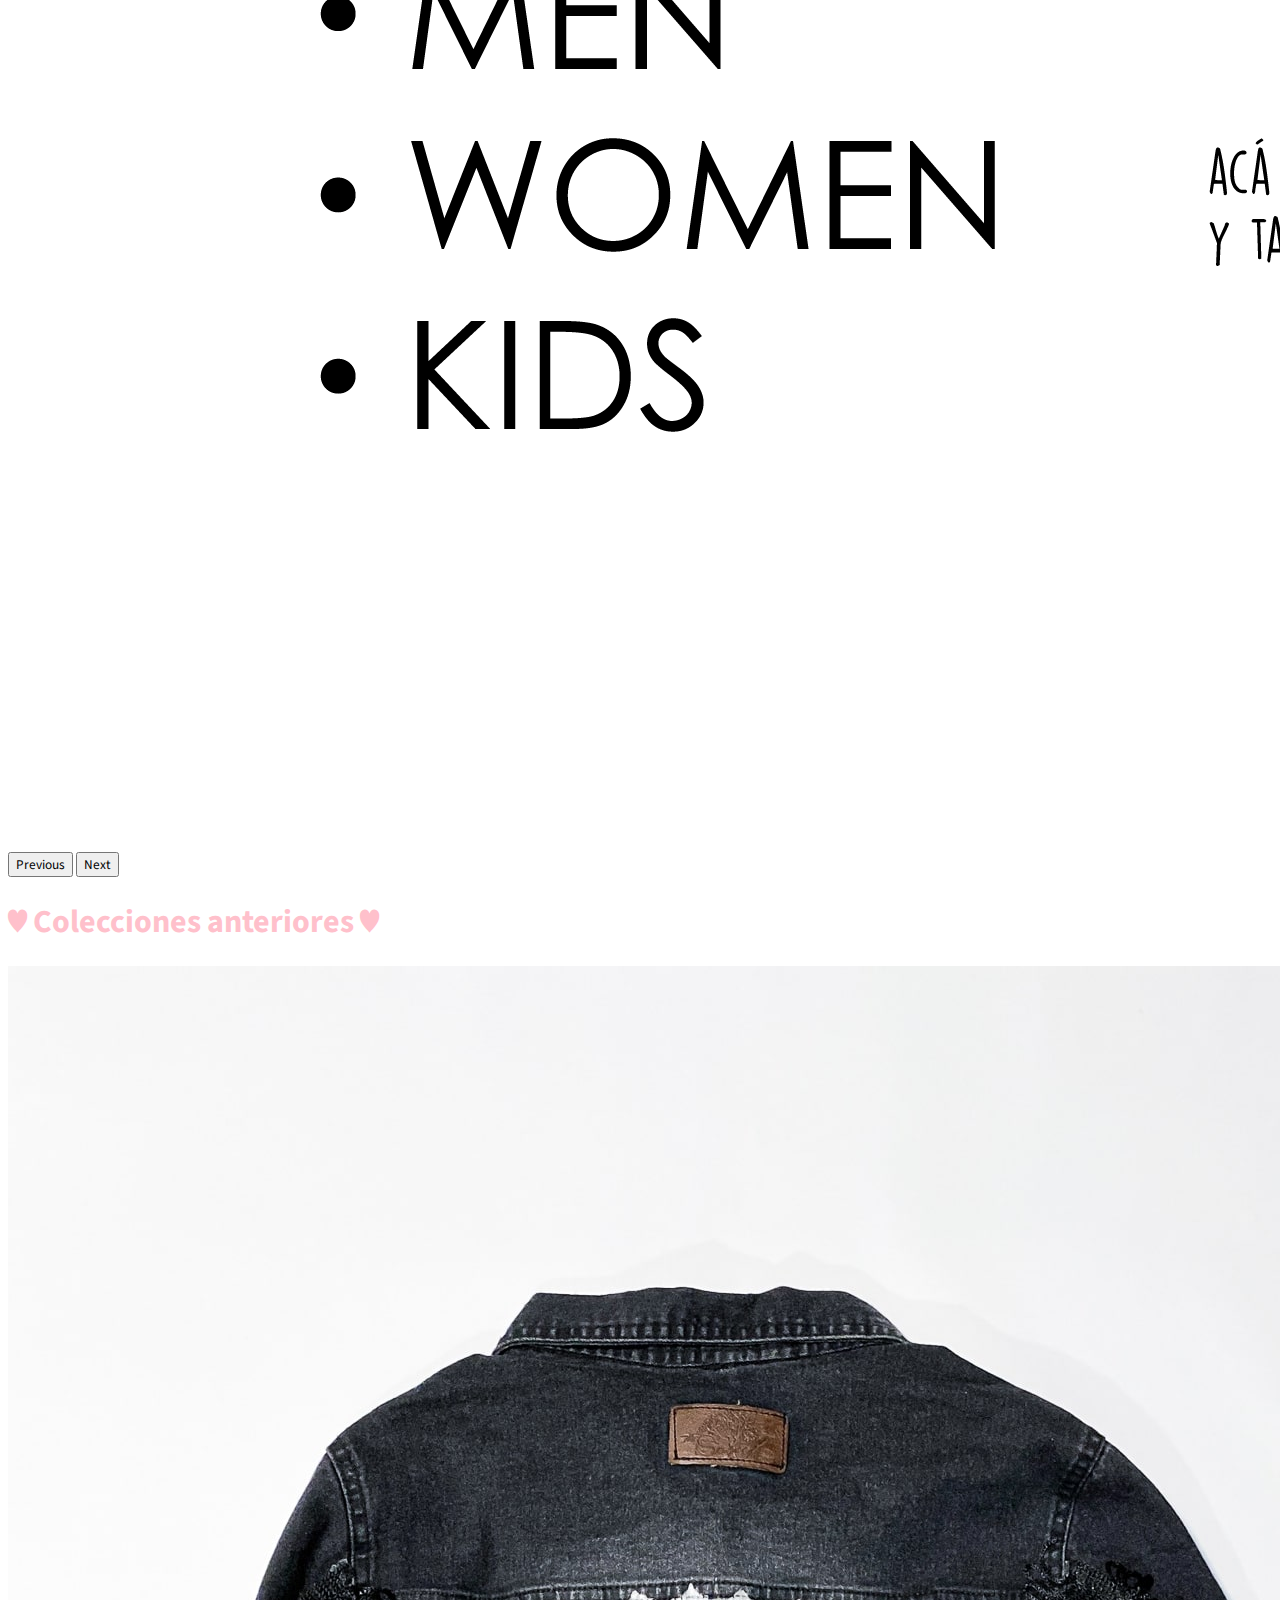
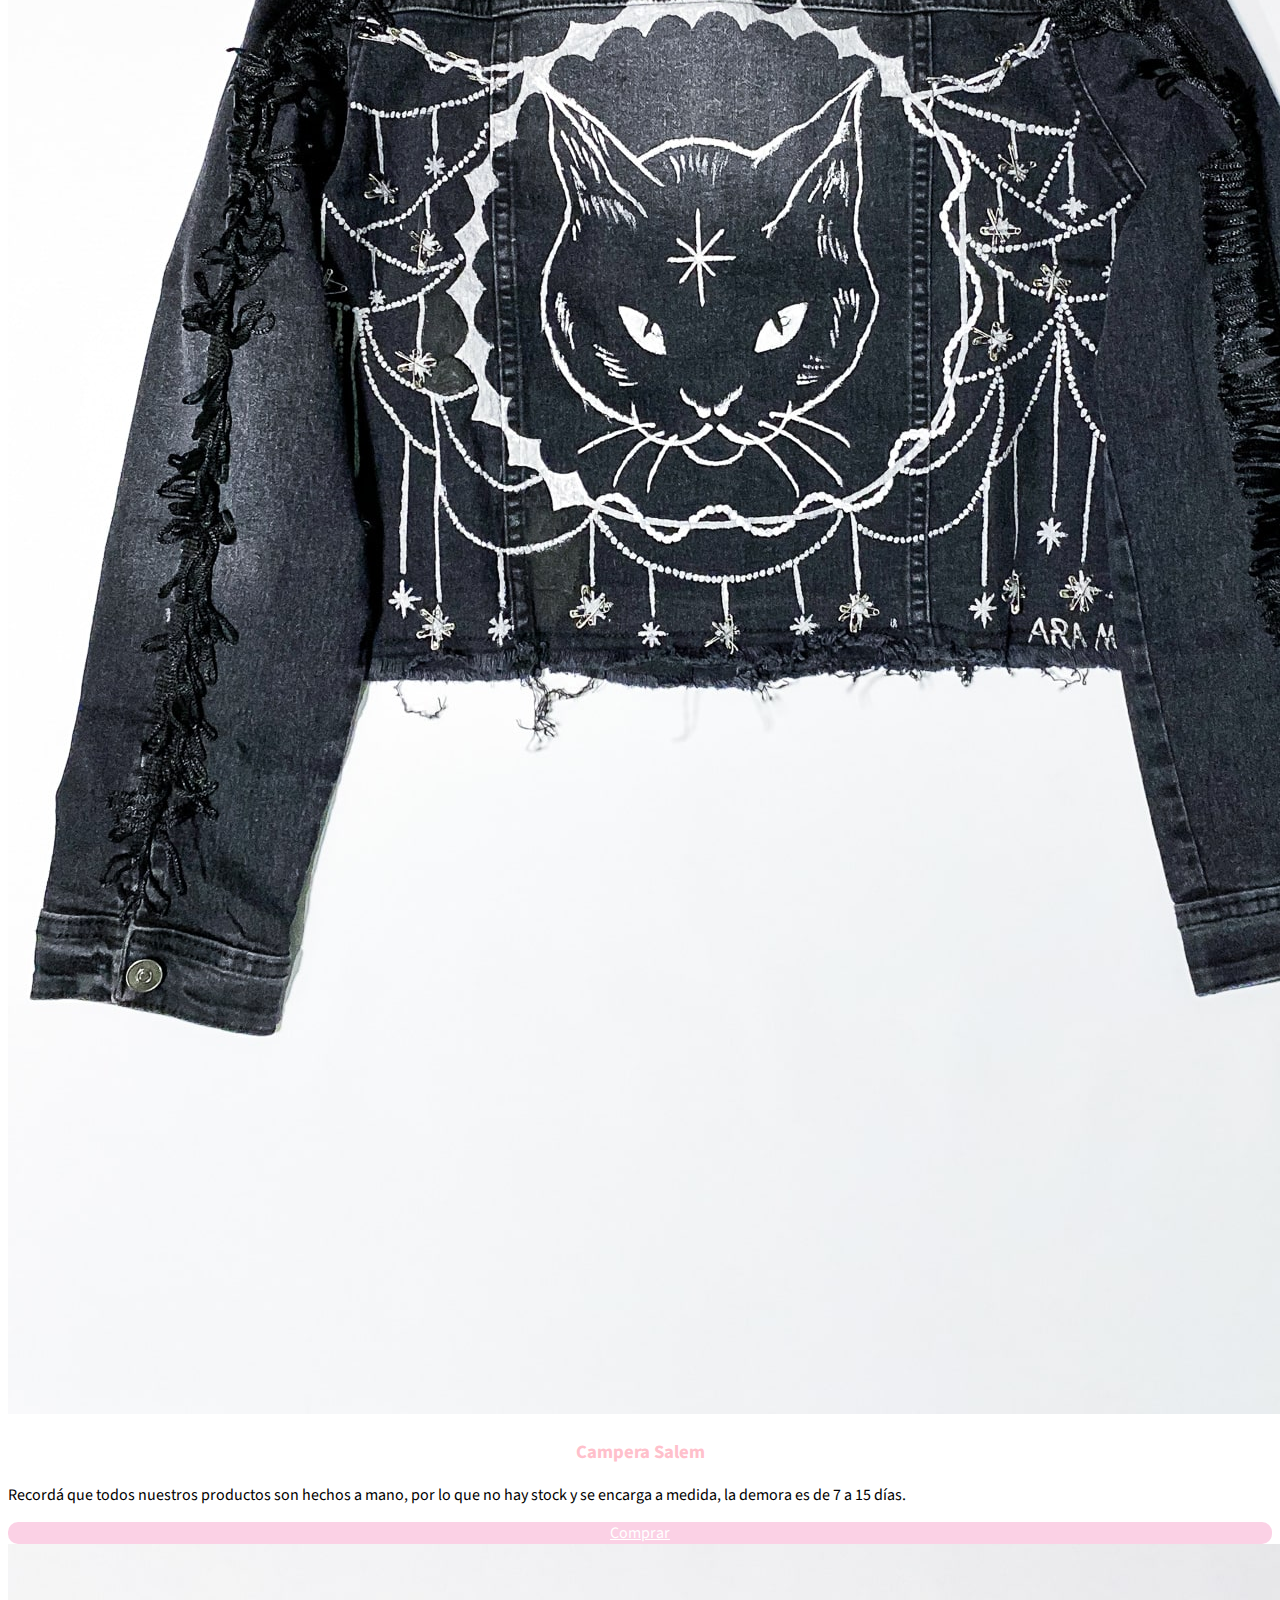
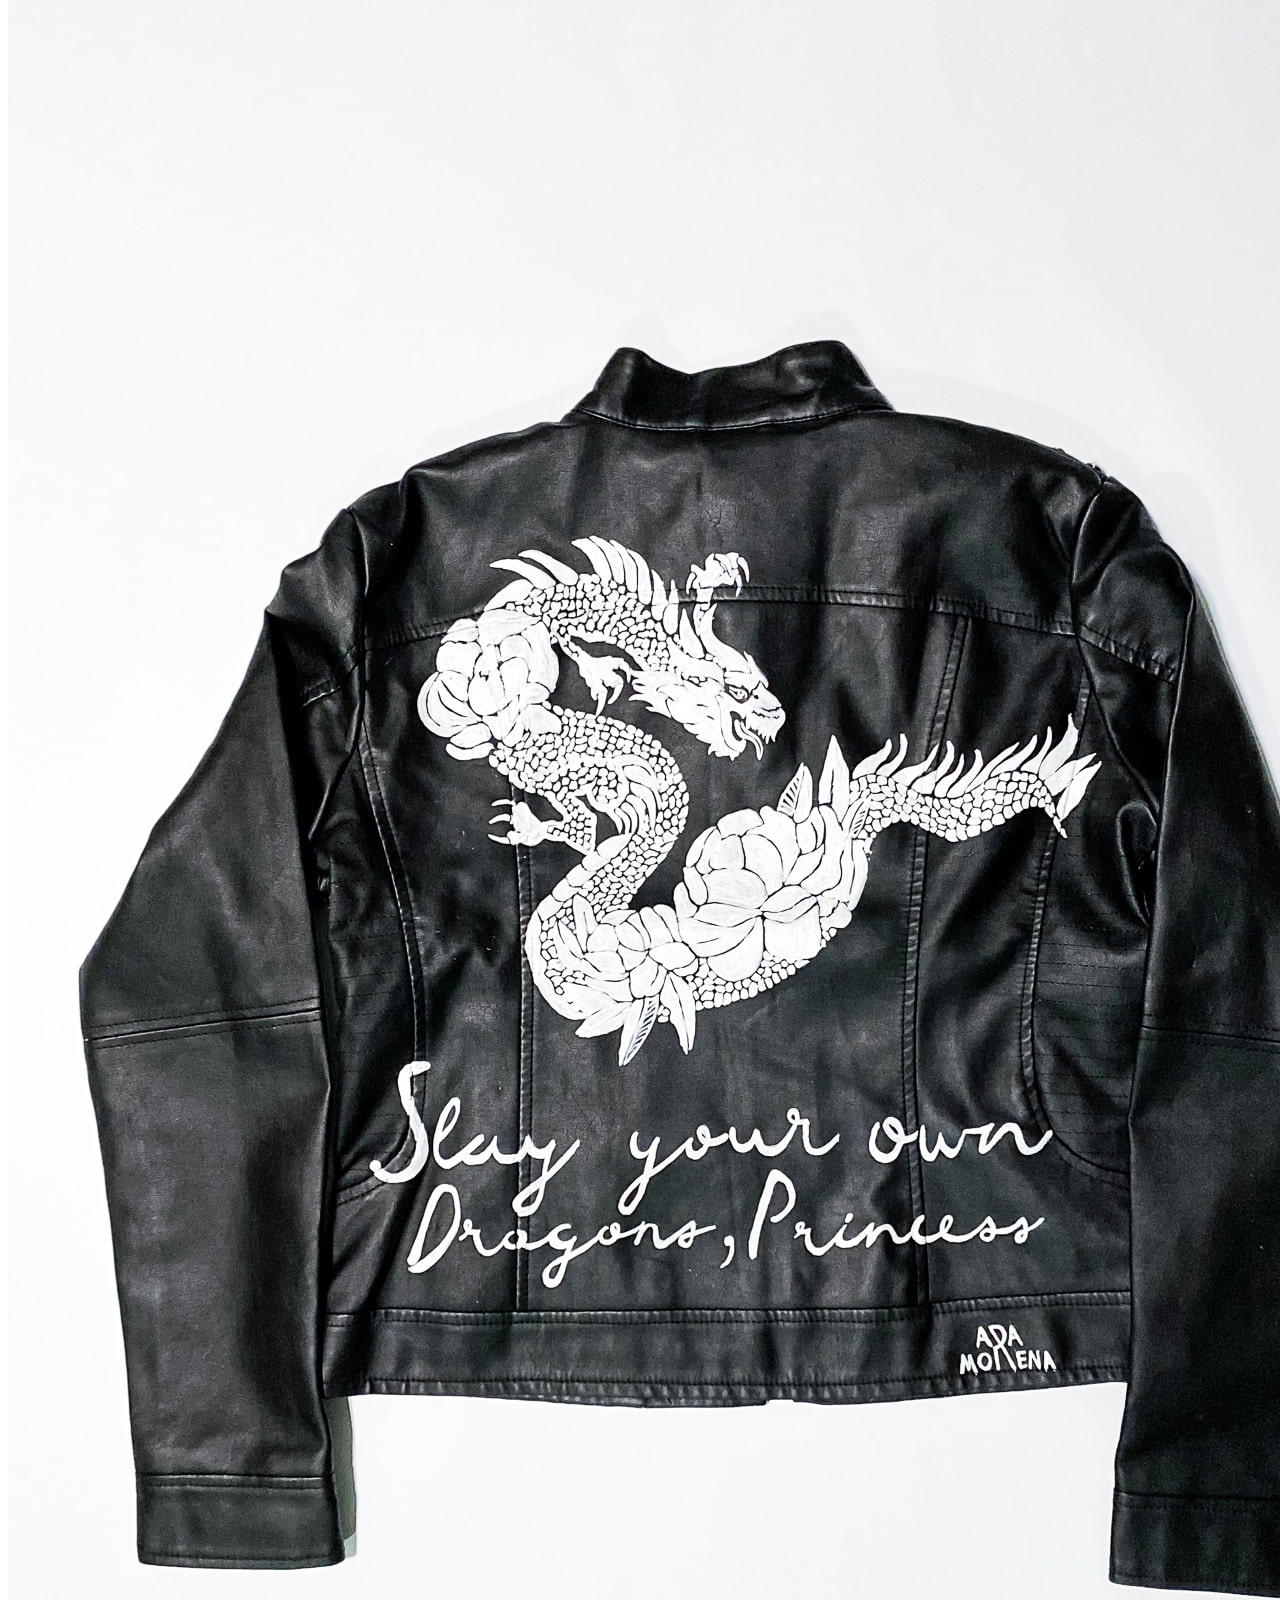
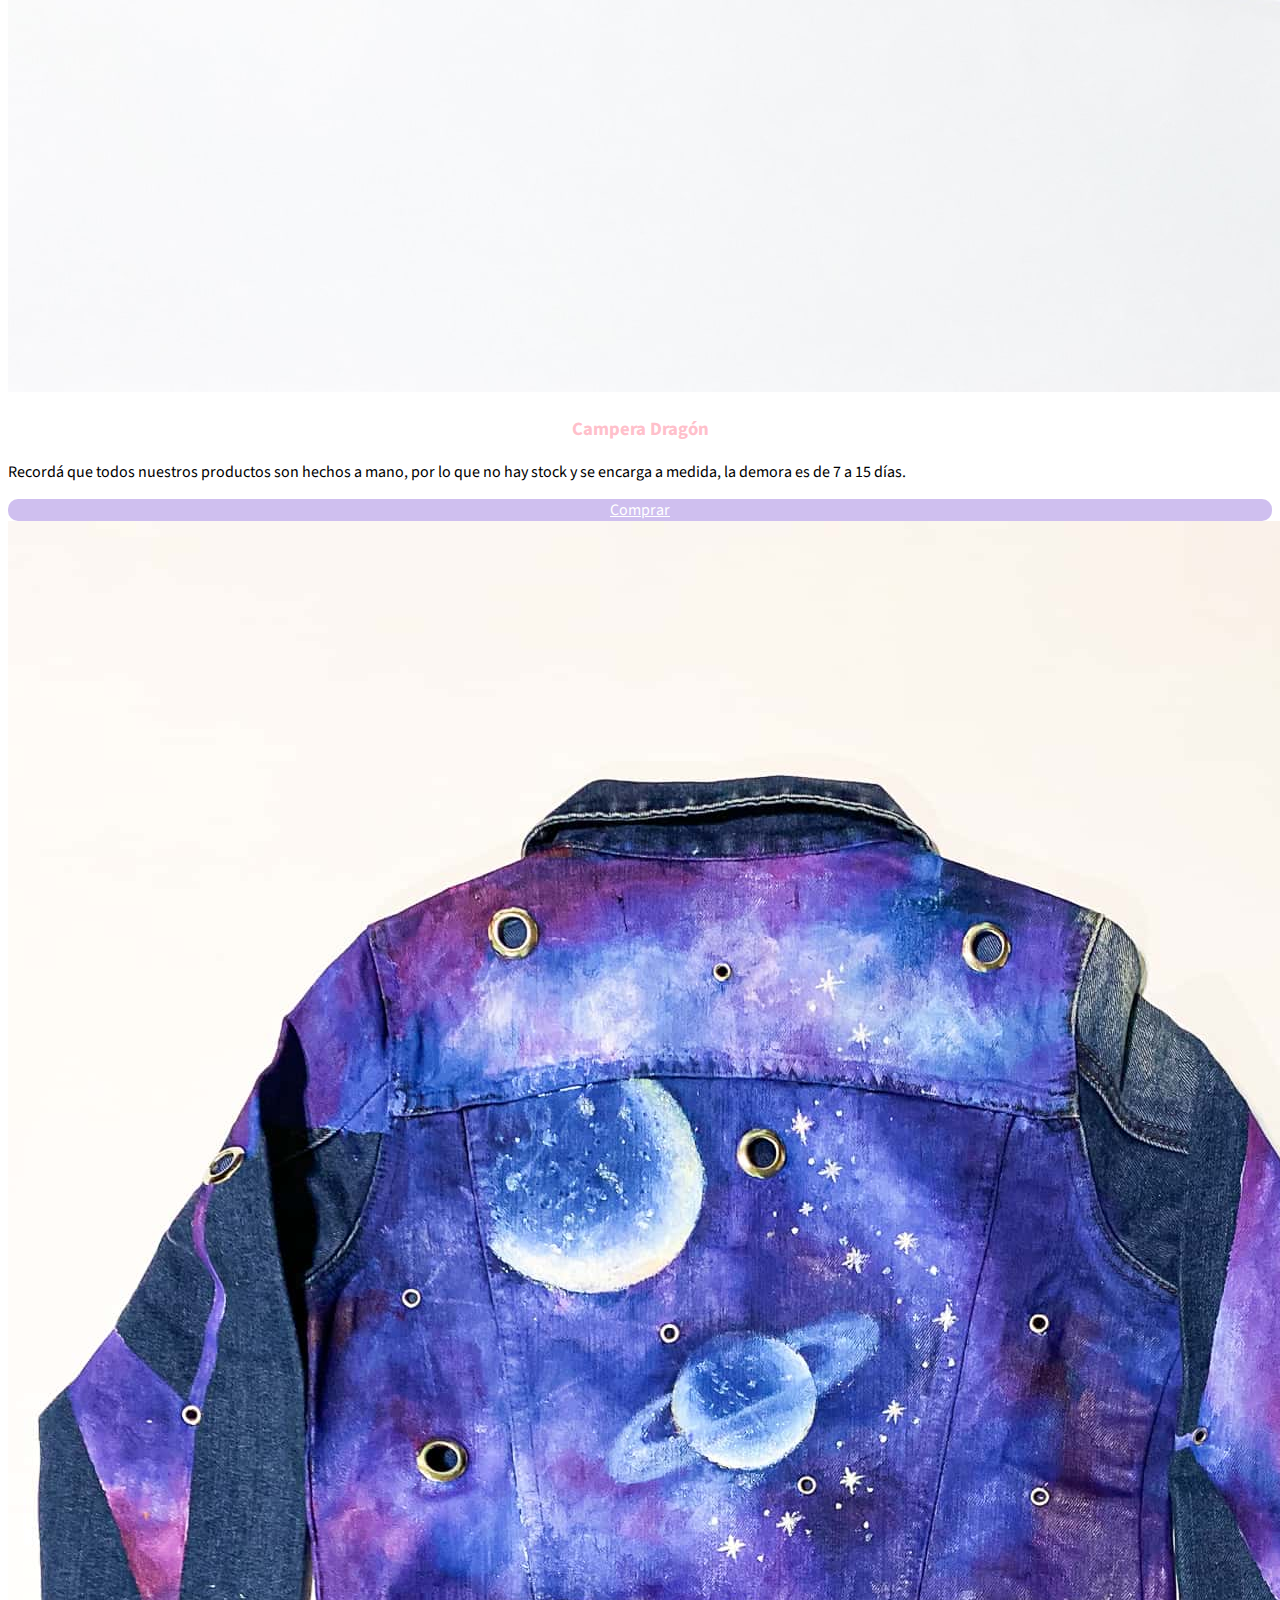
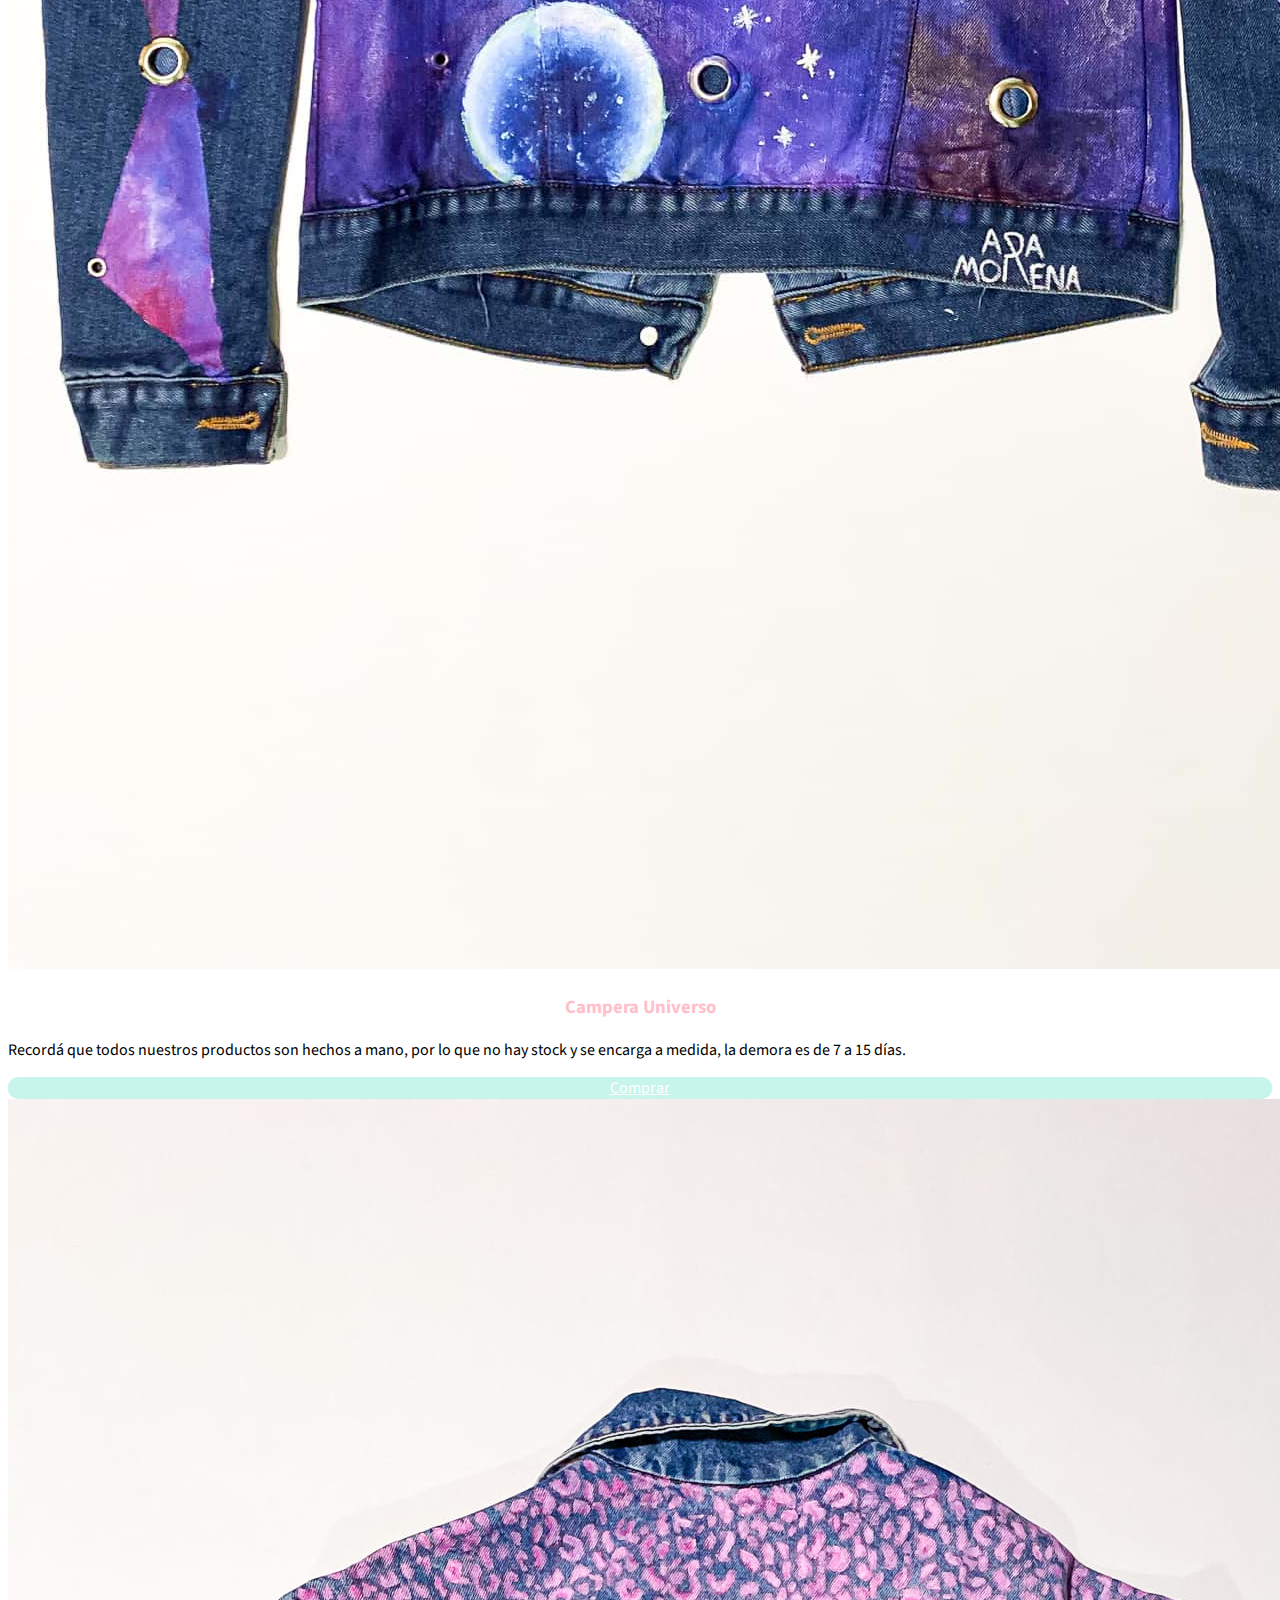
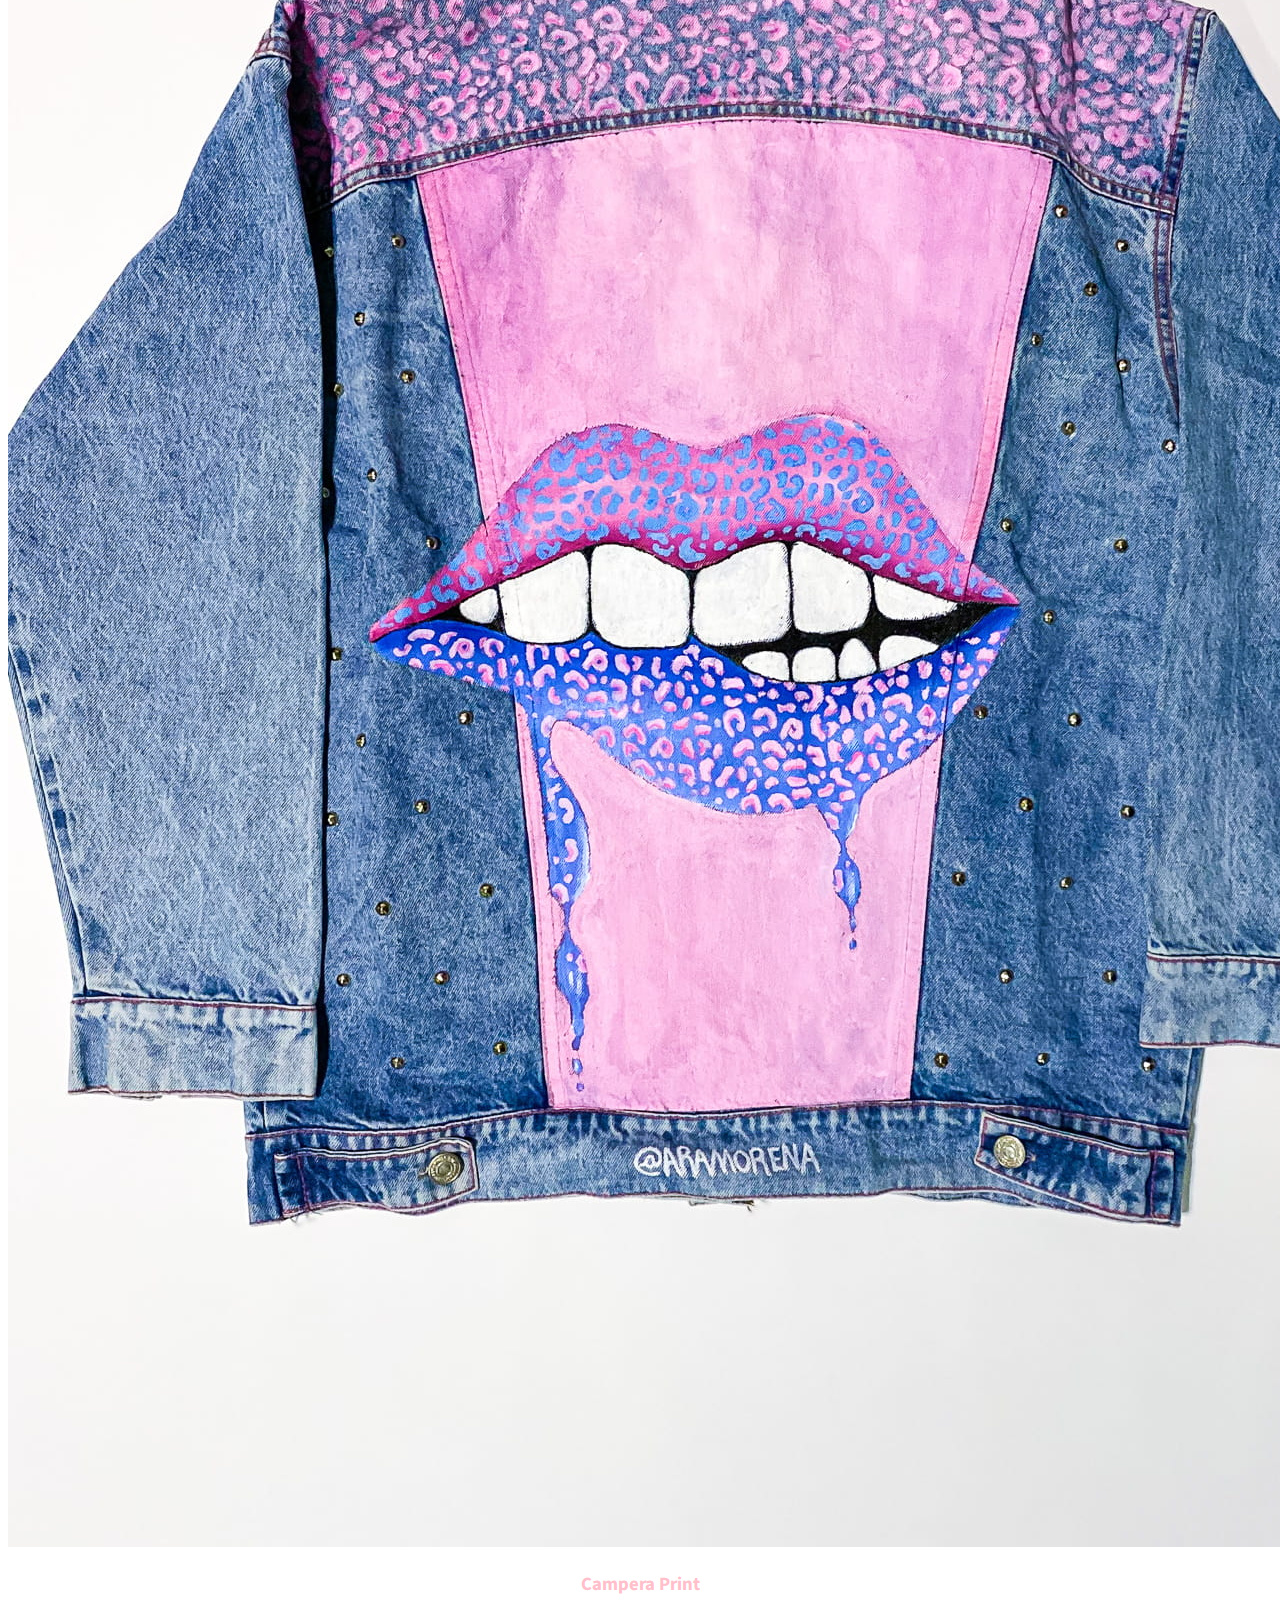
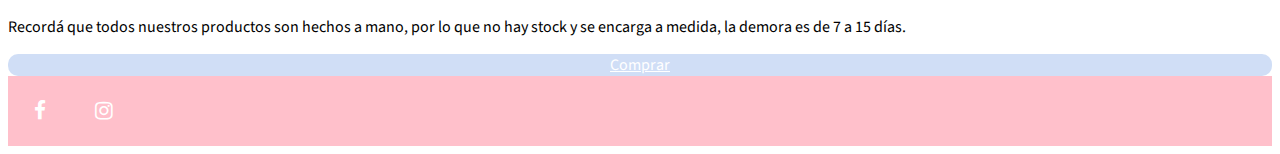
==== commit 144d722d: "subida de sass y seo" ====
--- a/Colecciones-anteriores.html
+++ b/Colecciones-anteriores.html
@@ -4,74 +4,77 @@
     <!-- Required meta tags -->
     <meta charset="utf-8">
     <meta name="viewport" content="width=device-width, initial-scale=1">
+    <meta name="description" content="Comprá la colección anterior de camperas intervenidas artesanalmente de ara morena. Envios gratis.">
+    <meta name="keywords" content="camperas, jackets, artesanal, intervenidas, pintadas a mano, originales, diseño, jean, denim, ecocuero, arte en prendas, tachas, coloridas, teñidas, camperas de jean, camperas de ecocuero, camperas con flecos, colores pasteles, indumetaria intervenida, calzado customizado">
 
     <!-- Bootstrap CSS -->
     <link href="https://cdn.jsdelivr.net/npm/bootstrap@5.0.2/dist/css/bootstrap.min.css" rel="stylesheet" integrity="sha384-EVSTQN3/azprG1Anm3QDgpJLIm9Nao0Yz1ztcQTwFspd3yD65VohhpuuCOmLASjC" crossorigin="anonymous">
-     
+    
     <!-- Mi css -->
 
     <link rel="stylesheet" href="css/main.css">
 
-    <title>ARA MORENA</title>
+    <title>Comprá la colección anterior de camperas customizadas a mano ara morena</title>
     <link rel="shortcut icon" href="imagenes/aralogo.svg" type="image/icon">
   </head>
   <body>
-    <script src="https://cdn.jsdelivr.net/npm/bootstrap@5.2.1/dist/js/bootstrap.bundle.min.js" integrity="sha384-u1OknCvxWvY5kfmNBILK2hRnQC3Pr17a+RTT6rIHI7NnikvbZlHgTPOOmMi466C8" crossorigin="anonymous"></script>
+
     <!-- inicia nav -->
 
-   <nav class="navbar navbar-expand-lg navbar-light bg-pink" id="botonera">
-    <div class="container-fluid">
-      <a class="navbar-brand" href="index.html">
-        <img src="imagenes/aralogo.svg" alt="">
-      </a>
-      <button class="navbar-toggler" type="button" data-bs-toggle="collapse" data-bs-target="#navbarSupportedContent" aria-controls="navbarSupportedContent" aria-expanded="false" aria-label="Toggle navigation">
-        <span class="navbar-toggler-icon"></span>
-      </button>
-      <div class="collapse navbar-collapse" id="navbarSupportedContent">
-        <ul class="navbar-nav me-auto mb-2 mb-lg-0">
+
+    <nav class="navbar navbar-expand-lg navbar-light bg-pink" id="botonera">
+      <div class="container-fluid">
+        <a class="navbar-brand" href="index.html">
+          <img src="imagenes/aralogo.svg" alt="logo de la marca en cursiva ara morena art y clothing">
+        </a>
+        <button class="navbar-toggler" type="button" data-bs-toggle="collapse" data-bs-target="#navbarSupportedContent" aria-controls="navbarSupportedContent" aria-expanded="false" aria-label="Toggle navigation">
+          <span class="navbar-toggler-icon"></span>
+        </button>
+        <div class="collapse navbar-collapse font-nav" id="navbarSupportedContent">
+          <ul class="navbar-nav me-auto mb-2 mb-lg-0">
             <li class="nav-item">
-              <a class="nav-link" href="Comprar-coleccion.html">Comprar colección</a>
+              <a class="text-nav" href="Comprar-coleccion.html">Comprar colección</a>
             </li>
             <li class="nav-item">
-              <a class="nav-link" href="Customiza-tu-prenda-unica.html">Customizá tu prenda</a>
+              <a class="text-nav" href="Customiza-tu-prenda-unica.html">Customizá tu prenda</a>
             </li>
             <li class="nav-item">
-              <a class="nav-link" href="Colecciones-anteriores.html">Colecciones anteriores</a>
+              <a class="text-nav" href="Colecciones-anteriores.html">Colecciones anteriores</a>
             </li>
             <li class="nav-item">
-              <a class="nav-link" href="Cuidados-de-tu-jacket.html">Cuidados de tu Jacket</a>
+              <a class="text-nav" href="Cuidados-de-tu-jacket.html">Cuidados de tu Jacket</a>
             </li>
             <li class="nav-item">
-              <a class="nav-link" href="Sobre-nosotros.html">Sobre nosotros</a>
+              <a class="text-nav" href="Sobre-nosotros.html">Sobre nosotros</a>
             </li>
             <li class="nav-item">
-              <a class="nav-link" href="Contacto.html">Contacto</a>
+              <a class="text-nav" href="Contacto.html">Contacto</a>
           </li>
           </ul>
-        <form class="d-flex">
-          <input class="form-control me-4" type="search" placeholder="Buscar" aria-label="Buscar">
-          <button class="btn btn-outline bg-pink2" type="submit">Buscar</button>
-        </form>
+          <form class="d-flex">
+            <input class="form-control me-4" type="search" placeholder="Buscar" aria-label="Buscar">
+            <button class="btn btn-outline btn-violeta" type="submit">Buscar</button>
+          </form>
+        </div>
       </div>
-    </div>
-  </nav>
+    </nav>
 
-   <!-- Termina nav -->
+  <!-- Termina nav -->
 
-   <!-- Empieza Carrousel -->
+  <!-- Empieza Carrousel -->
   
-   <div id="carouselExampleControls" class="carousel slide" data-bs-ride="carousel">
+  <div id="carouselExampleControls" class="carousel slide" data-bs-ride="carousel">
     <div class="carousel-inner">
       <div class="carousel-item active">
-        <img src="Imagenes/baner cuadro camperas.jpg" class="d-block w-100" alt="...">
+        <img src="Imagenes/baner cuadro camperas-min.jpg" class="d-block w-100" alt="cuadro colorido de frida junto a una campera pintada a mano con el mismo dibujo">
       </div>
       <div class="carousel-item">
-        <img src="Imagenes/ban21@150x.png" class="d-block w-100" alt="...">
+        <img src="Imagenes/banner serie-min.png" class="d-block w-100" alt="tres camperas de espalda, la primera con la palabra love colorida, la segunda una luna con bordados alrededor y la tercera un corazon rosa con tachas y fuego en colores pasteles">
       </div>
       <div class="carousel-item">
-        <img src="Imagenes/banner serie.png" class="d-block w-100" alt="...">
+        <img src="Imagenes/ban21@150x-min.png" class="d-block w-100" alt="publicidad para hacer tu prenda como vos quieras, tanto para chicos, hombres y mujeres, pones el diseño que quieras y te lo hacemos">
       </div>
-    </div>
+  </div>
     <button class="carousel-control-prev" type="button" data-bs-target="#carouselExampleControls" data-bs-slide="prev">
       <span class="carousel-control-prev-icon" aria-hidden="true"></span>
       <span class="visually-hidden">Previous</span>
@@ -88,27 +91,27 @@
     <!-- Empieza fotos -->
     <main>
         <div class="container-fluid">
-            <h2 class="mt-4 text-center bg-pink2">COLECCIONES ANTERIORES</h2>
+            <h1 class="mt-4 text-center bg-pink2">♥ Colecciones anteriores ♥</h1>
             <section class="row">
 
                 <article class="col-md-6 col-lg-3 mt-4 mb-4">
                     <div class="card">
-                        <img src="Imagenes/cat b.jpg" class="card-img-top" alt="campera gato">
+                        <img src="Imagenes/cat b-min.jpg" class="card-img-top" alt="campera de denim negra intervenida con detalles metalicos y las lineas que dibujan a un gato en el centro de la espalda en blanco">
                         <div class="card-body">
-                          <h3 class="card-title">Campera Salem</h3>
-                          <p class="card-text">CRecordá que todos nuestros productos son hechos a mano, por lo que no hay stock y se encarga a medida, la demora es de 7 a 15 días.</p>
-                          <a href="#" class="btn bg-pink">Comprar</a>
+                          <h3 class="card-title text-titulos">Campera Salem</h3>
+                          <p class="card-text">Recordá que todos nuestros productos son hechos a mano, por lo que no hay stock y se encarga a medida, la demora es de 7 a 15 días.</p>
+                          <a href="#" class="btn btn-rosapastel  btn-top">Comprar</a>
                         </div>
                       </div>
                 </article>
 
                 <article class="col-md-6 col-lg-3 mt-4 mb-4 ">
                     <div class="card">
-                        <img src="Imagenes/dagon b.jpg" class="card-img-top" alt="campera dragon">
+                        <img src="Imagenes/dagon b-min.jpg" class="card-img-top" alt="campera de eco cuero intervenida a mano de un dragon lineal en blanco y el texto de slay your own dragon princess">
                         <div class="card-body">
-                          <h3 class="card-title">Campera Dragón</h3>
+                          <h3 class="card-title text-titulos">Campera Dragón</h3>
                           <p class="card-text">Recordá que todos nuestros productos son hechos a mano, por lo que no hay stock y se encarga a medida, la demora es de 7 a 15 días.</p>
-                          <a href="#" class="btn bg-pink">Comprar</a>
+                          <a href="#" class="btn btn-violeta btn-top">Comprar</a>
                         </div>
                       </div>
                 </article>
@@ -116,37 +119,38 @@
                 
                 <article class="col-md-6 col-lg-3 mt-4 mb-4 ">
                     <div class="card">
-                        <img src="Imagenes/universo b.jpg" class="card-img-top" alt="campera universo">
+                      <img src="Imagenes/universo b-min.jpg" class="card-img-top" alt="campera de denim pintada a mano con ojalillos metalicos y el universo en azul y violeta en toda la campera">
                         <div class="card-body">
-                          <h3 class="card-title">Campera Universo</h3>
+                          <h3 class="card-title text-titulos">Campera Universo</h3>
                           <p class="card-text">Recordá que todos nuestros productos son hechos a mano, por lo que no hay stock y se encarga a medida, la demora es de 7 a 15 días.</p>
-                          <a href="#" class="btn bg-pink">Comprar</a>
+                          <a href="#" class="btn btn-verde btn-top">Comprar</a>
                         </div>
                       </div>
                 </article>
                 
                 <article class="col-md-6 col-lg-3 mt-4 mb-4 ">
                     <div class="card">
-                        <img src="Imagenes/print b.jpg" class="card-img-top" alt="campera print">
+                        <img src="Imagenes/print b-min.jpg" class="card-img-top" alt="campera de denim intervenida a mano con tachas, animal print rosa y una boca con animal print rosa y azul">
                         <div class="card-body">
-                          <h3 class="card-title">Campera Print</h3>
+                          <h3 class="card-title text-titulos">Campera Print</h3>
                           <p class="card-text">Recordá que todos nuestros productos son hechos a mano, por lo que no hay stock y se encarga a medida, la demora es de 7 a 15 días.</p>
-                          <a href="#" class="btn bg-pink">Comprar</a>
+                          <a href="#" class="btn btn-lavanda btn-top">Comprar</a>
                         </div>
                       </div>
                 </article>
 
             </section>         
-           </div>
-           <!-- Termina fotos -->
+          </div>
+          <!-- Termina fotos -->
+    </main>
     <footer class="py-3 text-center bg-pink">
-        <div class="row">
-           <div class= "me-auto text-center mt-4">
-               <a href="http://facebook.com/aramorenajackets" target="_blank" class="btn-social btn-facebook"><i class="fa fa-facebook"></i></a>
-      
-           <a href="http://instagram.com/aramorena" target="_blank" class="btn-social btn-instagram"><i class="fa fa-instagram"></i></a>
-        </div>
+      <div class="row">
+        <div class= "me-auto text-center mt-4">
+            <a href="http://facebook.com/aramorenajackets" target="_blank" class="btn-social btn-facebook"><i class="fa fa-facebook"></i></a>
+    
+        <a href="http://instagram.com/aramorena" target="_blank" class="btn-social btn-instagram"><i class="fa fa-instagram"></i></a>
+      </div>
     </footer>
-    </main>
+      <script src="https://cdn.jsdelivr.net/npm/bootstrap@5.2.1/dist/js/bootstrap.bundle.min.js" integrity="sha384-u1OknCvxWvY5kfmNBILK2hRnQC3Pr17a+RTT6rIHI7NnikvbZlHgTPOOmMi466C8" crossorigin="anonymous"></script>
   </body>
 </html>--- a/css/main.css
+++ b/css/main.css
@@ -1,6 +1,10 @@
 @import url("https://fonts.googleapis.com/css2?family=Lato:wght@300;400&family=Source+Sans+Pro:ital,wght@0,600;1,400&display=swap");
 @import url("//maxcdn.bootstrapcdn.com/font-awesome/4.3.0/css/font-awesome.min.css");
 @import url("https://fonts.googleapis.com/css2?family=Lato:wght@300;400&family=Source+Sans+Pro:ital,wght@0,600;1,400&display=swap");
+.bg-back {
+  background-color: rgba(236, 167, 233, 0.262745098);
+}
+
 * {
   font-family: "Source Sans Pro", sans-serif;
 }
@@ -13,9 +17,86 @@
   width: 150px;
 }
 
+ul li {
+  list-style: none;
+}
+
 .bg-pink2 {
   color: pink;
   background-color: white;
+}
+
+.parrafoFont {
+  font-size: 1.2em;
+  display: flex;
+  justify-content: center;
+  padding-left: 30%;
+  padding-right: 30%;
+  padding-bottom: 5%;
+  text-align: center;
+}
+
+.btn-rosapastel {
+  background-color: rgba(248, 179, 212, 0.601);
+}
+
+.btn-violeta {
+  background-color: rgba(187, 164, 233, 0.704);
+}
+
+.btn-verde {
+  background-color: rgba(165, 239, 225, 0.626);
+}
+
+.btn-lavanda {
+  background-color: rgba(170, 195, 239, 0.553);
+}
+
+.btn-top {
+  text-transform: none;
+  display: flex;
+  justify-content: space-evenly;
+  align-items: center;
+  align-content: center;
+  color: #ffffff;
+  border-radius: 10px;
+}
+
+.font-nav {
+  font-size: 1.2em;
+  font-family: "Source Sans Pro", sans-serif;
+}
+
+.text-nav {
+  text-transform: none;
+  display: flex;
+  justify-content: space-evenly;
+  align-items: center;
+  align-content: center;
+  font-family: "Source Sans Pro", sans-serif;
+  color: #ffffff;
+  text-decoration: none;
+  list-style: none;
+  padding: 10px;
+}
+.text-nav:hover {
+  color: #ce7ae3;
+}
+
+.text-titulos, .text-parrafos {
+  text-transform: none;
+  display: flex;
+  justify-content: space-evenly;
+  align-items: center;
+  align-content: center;
+  font-family: "Source Sans Pro", sans-serif;
+  color: pink;
+  text-decoration: none;
+  list-style: none;
+}
+
+.text-parrafos {
+  font-size: 1.2em;
 }
 
 a .btn-social {
@@ -41,27 +122,12 @@
   text-decoration: none;
   width: 54px;
 }
-.btn-social .fa {
-  -webkit-backface-visibility: hidden;
-          backface-visibility: hidden;
+.btn-social .fa, .btn-social i {
   transform: scale(1);
   transition: all 0.25s;
   transform: scale(1.3);
 }
-.btn-social i {
-  -webkit-backface-visibility: hidden;
-          backface-visibility: hidden;
-  transform: scale(1);
-  transition: all 0.25s;
-  transform: scale(1.3);
-}
-.btn-social:hover {
-  color: #fff;
-  outline: none;
-  text-decoration: none;
-  transform: scale(1.3);
-}
-.btn-social:focus {
+.btn-social:hover, .btn-social:focus {
   color: #fff;
   outline: none;
   text-decoration: none;
@@ -72,7 +138,7 @@
   height: 24px;
   line-height: 13px;
   margin: 6px 2px;
-  width: 24px;
+  width: 36px;
 }
 .btn-social .btn-sm {
   font-size: 13px;
@@ -82,11 +148,11 @@
   width: 36px;
 }
 .btn-social .btn-lg {
-  font-size: 22px;
-  height: 72px;
-  line-height: 40px;
-  margin: 10px 6px;
-  width: 72px;
+  font-size: 35px;
+  height: 82px;
+  line-height: 59px;
+  margin: 18px 9px;
+  width: 82px;
 }
 .btn-social .btn-facebok {
   background-color: #3b5998;
